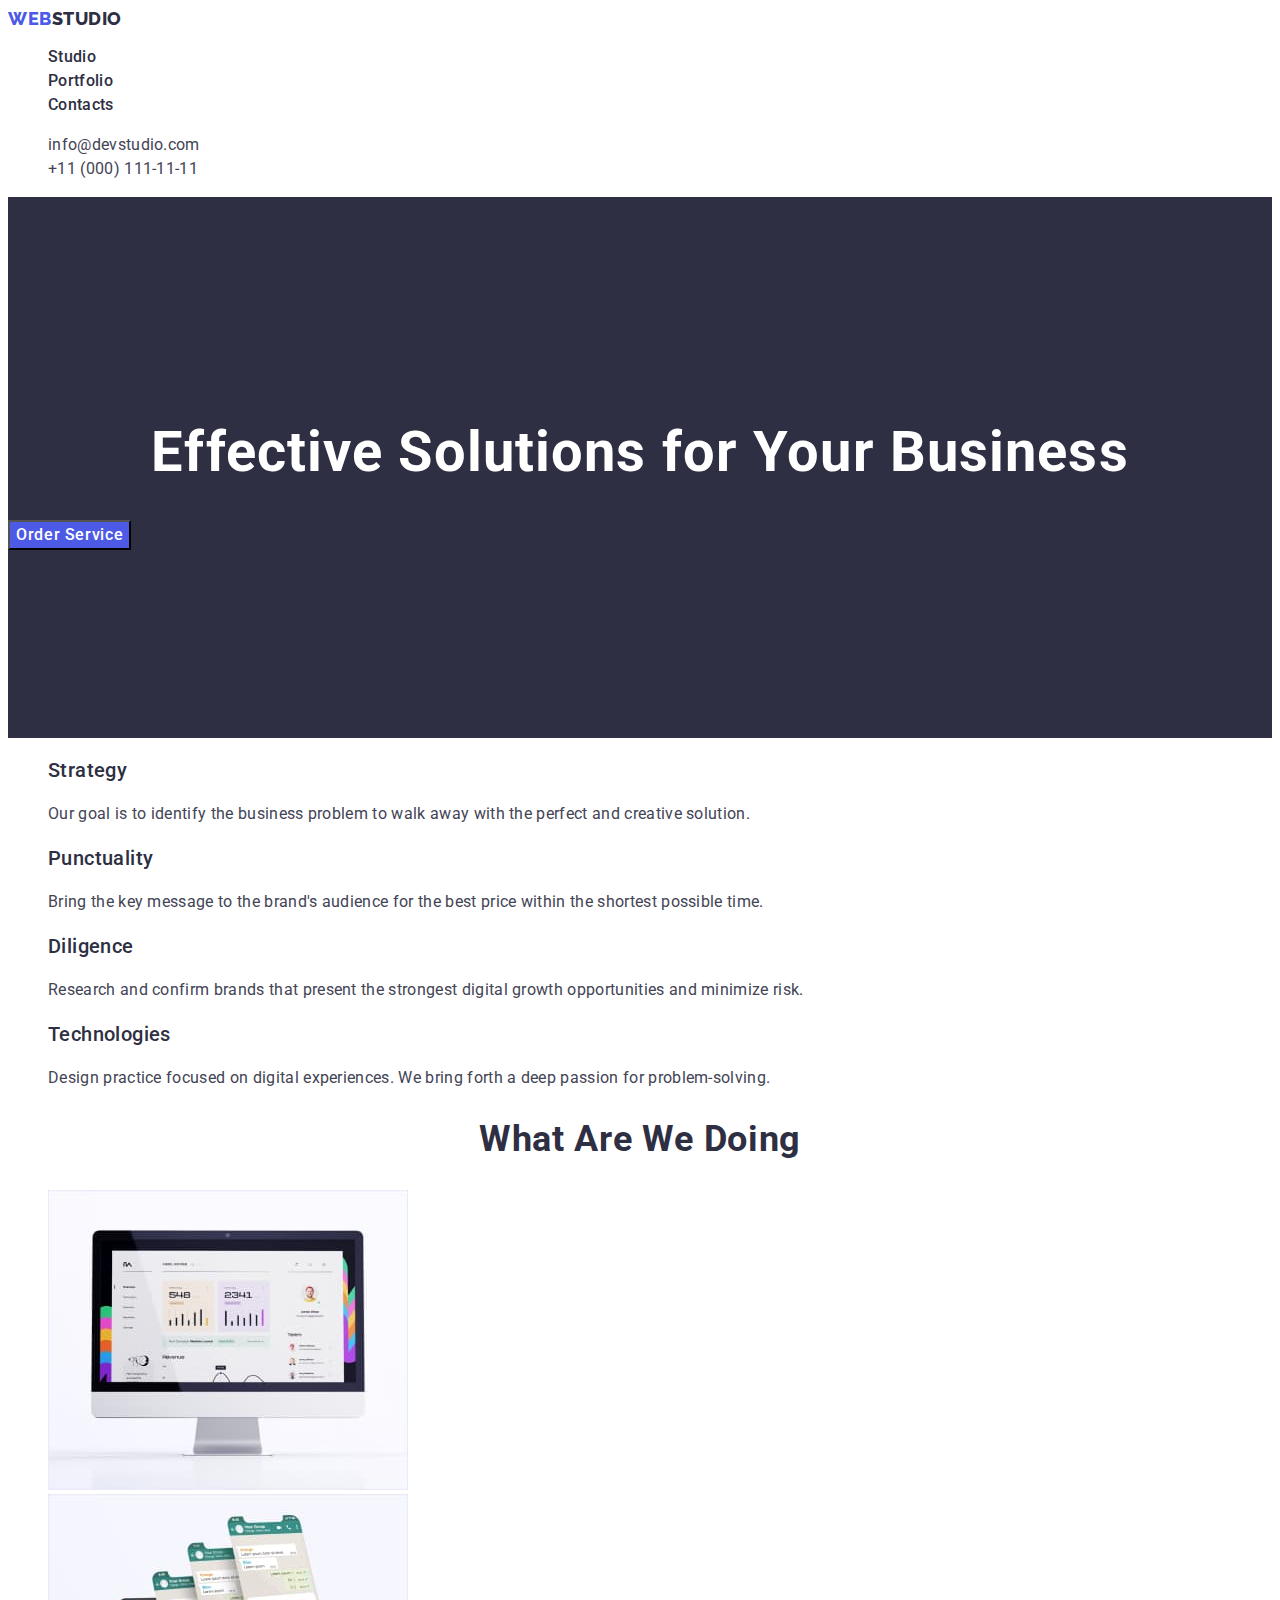
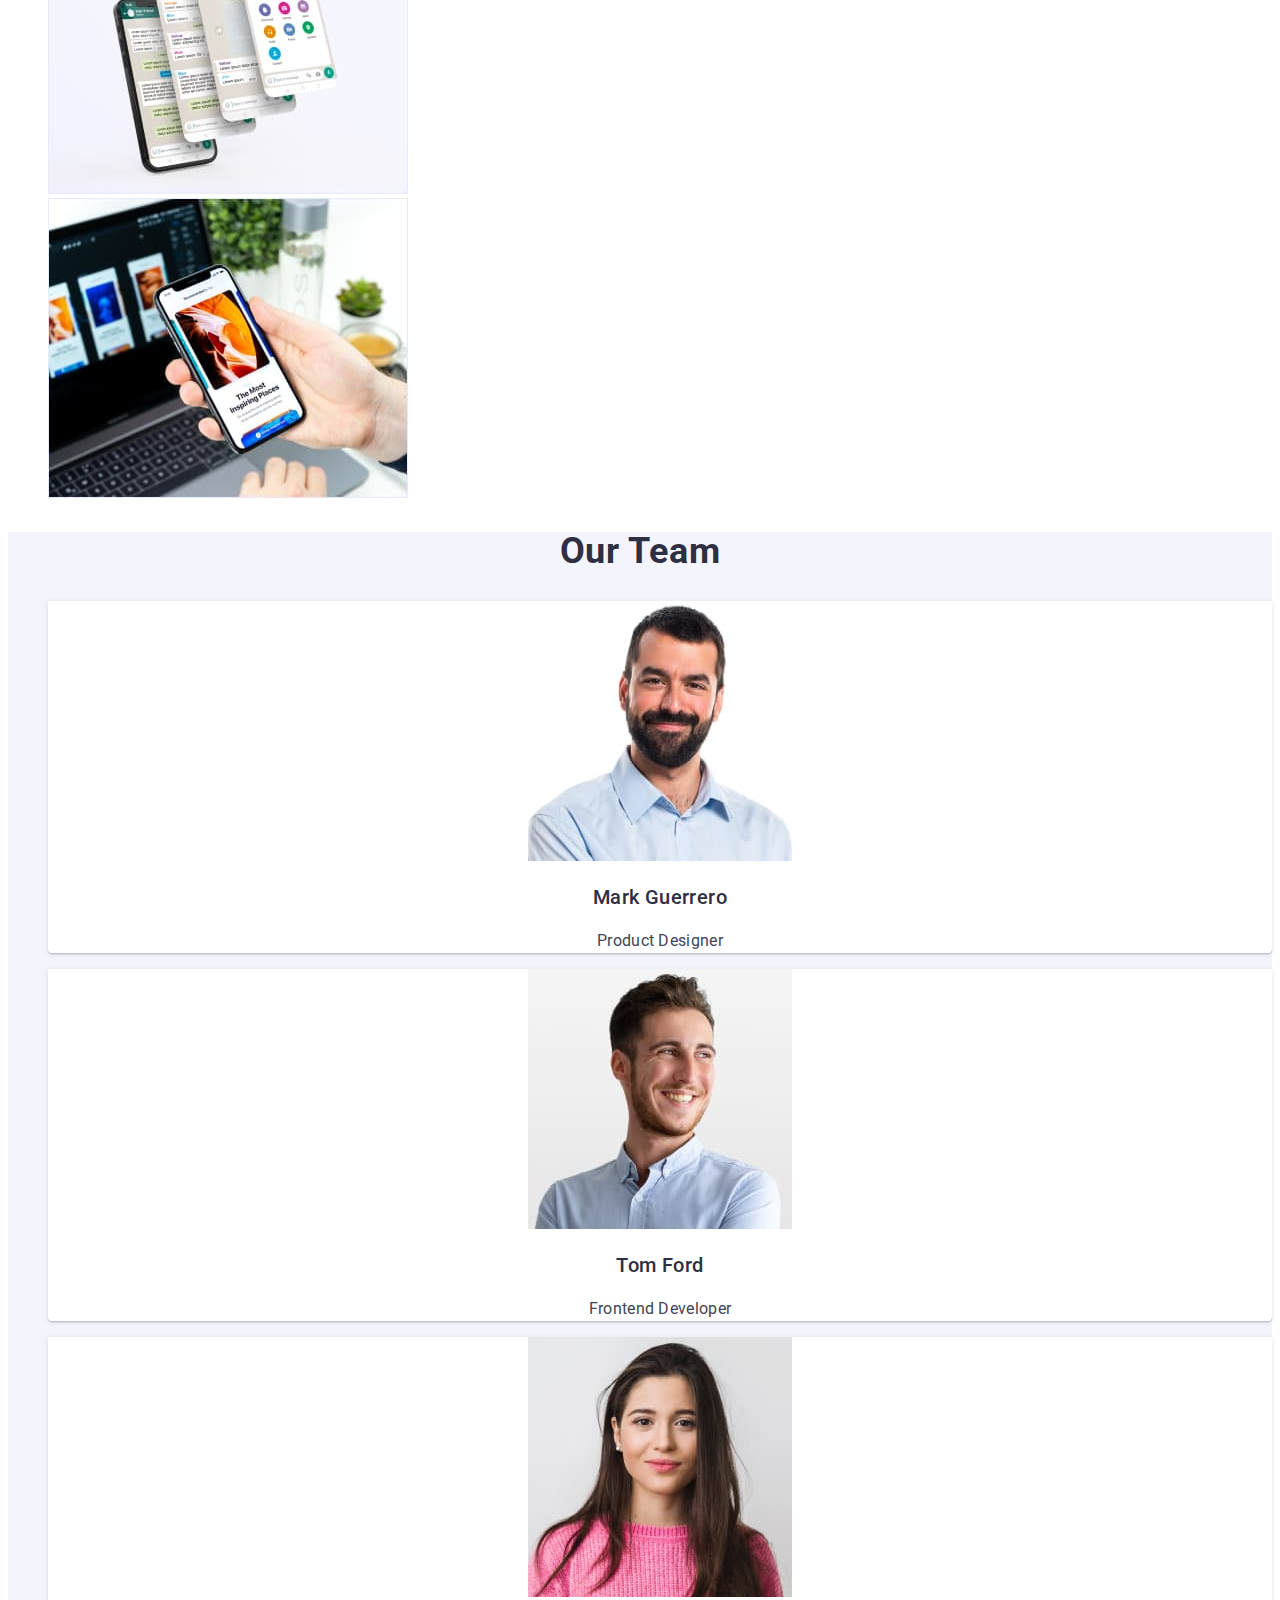
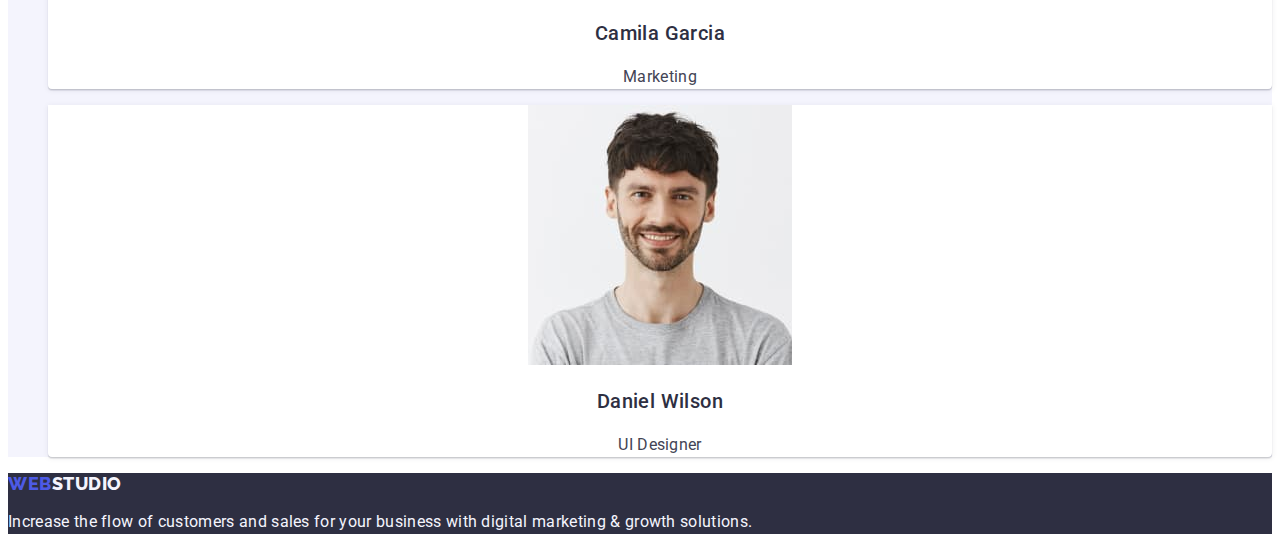
==== index.html @ bfcc50a0 "Initial commit" ====
<!DOCTYPE html>
<html lang="en">
  <head>
    <meta charset="UTF-8" />
    <meta http-equiv="X-UA-Compatible" content="IE=edge" />
    <meta name="viewport" content="width=device-width, initial-scale=1.0" />
    <link rel="stylesheet" href="./css/styles.css" />
    <link rel="preconnect" href="https://fonts.googleapis.com" />
    <link rel="preconnect" href="https://fonts.gstatic.com" crossorigin />
    <link
      href="https://fonts.googleapis.com/css2?family=Raleway:wght@800&family=Roboto:wght@400;500;700&display=swap"
      rel="stylesheet"
    />
    <title>Document</title>
  </head>

  <body>
    <!-- Header-section -->

    <header class="header">
      <nav>
        <a href="./index.html" class="logo link"
          >Web<span class="logo-studio">Studio</span>
        </a>
        <ul class="list">
          <li><a href="./index.html" class="link nav-link">Studio</a></li>
          <li><a href="./portfolio.html" class="link nav-link">Portfolio</a></li>
          <li><a href="" class="link nav-link">Contacts</a></li>
        </ul>
      </nav>
      <address class="header-address">
        <ul class="list">
          <li>
            <a href="mailto:info@devstudio.com" class="link address-link"
              >info@devstudio.com</a
            >
          </li>
          <li>
            <a href="tel:+110001111111" class="link address-link"
              >+11 (000) 111-11-11</a
            >
          </li>
        </ul>
      </address>
    </header>
    <main>
      <!-- Hero -->

      <section class="hero">
        <h1 class="hero-title">Effective Solutions for Your Business</h1>
        <button type="button" class="hero-button">Order Service</button>
      </section>

      <!-- About-section -->

      <section>
        <h2 class="visualy-hidden" hidden>About us</h2>
        <ul class="list">
          <li>
            <h3 class="about-item-title">Strategy</h3>
            <p class="text">
              Our goal is to identify the business problem to walk away with the
              perfect and creative solution.
            </p>
          </li>
          <li>
            <h3 class="about-item-title">Punctuality</h3>
            <p class="text">
              Bring the key message to the brand's audience for the best price
              within the shortest possible time.
            </p>
          </li>
          <li>
            <h3 class="about-item-title">Diligence</h3>
            <p class="text">
              Research and confirm brands that present the strongest digital
              growth opportunities and minimize risk.
            </p>
          </li>
          <li>
            <h3 class="about-item-title">Technologies</h3>
            <p class="text">
              Design practice focused on digital experiences. We bring forth a
              deep passion for problem-solving.
            </p>
          </li>
        </ul>
      </section>

      <!-- Portfolio -->

      <section>
        <h2 class="section-title">What are we doing</h2>
        <ul class="list">
          <li>
            <img
              src="./images/what-are-we-doing/img-1.jpg"
              alt="desktop"
              width="360"
              height="300"
            />
          </li>
          <li>
            <img
              src="./images/what-are-we-doing/img-2.jpg"
              alt="app-functions"
              width="360"
              height="300"
            />
          </li>
          <li>
            <img
              src="./images/what-are-we-doing/img-3.jpg"
              alt="optimization-of-the-web-version-for-the-phone-browser"
              width="360"
              height="300"
            />
          </li>
        </ul>
      </section>

      <!-- Team-section -->

      <section class="team-section">
        <h2 class="section-title">Our Team</h2>
        <ul class="list">
          <li class="team-item">
            <img
              src="./images/our-team/img-4.jpg"
              alt="product-designer"
              width="264"
              height="260"
            />
            <h3 class="team-card-title">Mark Guerrero</h3>
            <p class="text">Product Designer</p>
          </li>
          <li class="team-item">
            <img
              src="./images/our-team/img-5.jpg"
              alt="tom-ford"
              width="264"
              height="260"
            />
            <h3 class="team-card-title">Tom Ford</h3>
            <p class="text">Frontend Developer</p>
          </li>
          <li class="team-item">
            <img
              src="./images/our-team/img-6.jpg"
              alt="camila-garcia"
              width="264"
              height="260"
            />
            <h3 class="team-card-title">Camila Garcia</h3>
            <p class="text">Marketing</p>
          </li>
          <li class="team-item">
            <img
              src="./images/our-team/img-7.jpg"
              alt="daniel-wilson"
              width="264"
              height="260"
            />
            <h3 class="team-card-title">Daniel Wilson</h3>
            <p class="text">UI Designer</p>
          </li>
        </ul>
      </section>
    </main>

    <!-- Footer -->

    <footer class="footer">
      <a href="./index.html" class="logo link">Web<span class="footer-logo-studio">Studio</span></a>
      <p class="text">
        Increase the flow of customers and sales for your business with digital
        marketing & growth solutions.
      </p>
    </footer>
  </body>
</html>
---- css/styles.css ----
:root {
  --button-bgc: #4d5ae5;
  --accent-color: #404bbf;
  --dark-color: #2e2f42;
  --text-color: #434455;
  --white-color: #ffffff;
  --light-bgc: #f4f4fd;
  --hairlines: #e7e9fc;
}

body {
  font-family: "Roboto", sans-serif;
  background-color: var(--white-color);
  color: var(--text-color);
}

.link {
  text-decoration: none;
}

.list {
  list-style: none;
}

.text {
  font-size: 16px;
  line-height: 1.5;
  letter-spacing: 0.02em;
  color: var(--text-color);
}

.logo {
  font-family: "Raleway", sans-serif;
  font-weight: 800;
  font-size: 18px;
  line-height: 1.17;
  letter-spacing: 0.03em;
  text-transform: uppercase;
  color: var(--button-bgc);
}

.logo-studio {
  color: var(--dark-color);
}

.nav-link {
  font-weight: 500;
  font-size: 16px;
  line-height: 1.5;
  color: var(--dark-color);
  letter-spacing: 0.02em;
}

.address-link {
  font-size: 16px;
  line-height: 1.5;
  letter-spacing: 0.02em;
  color: var(--text-color);
}

.nav-link:hover,
.nav-link:focus,
.address-link:hover,
.address-link:focus {
  color: var(--accent-color);
}

.header-address {
  font-style: normal;
}

.hero {
  background-color: var(--dark-color);
  padding: 188px 0;
}

.hero-title {
  font-weight: 700;
  font-size: 56px;
  line-height: 1.07;
  text-align: center;
  letter-spacing: 0.02em;
  color: var(--white-color);
}

.hero-button {
  background-color: var(--button-bgc);
  font-family: inherit;
  font-weight: 500;
  font-size: 16px;
  line-height: 1.5;
  letter-spacing: 0.04em;
  color: var(--white-color);
  cursor: pointer;
}

.hero-button:hover,
.hero-button:focus {
  background-color: var(--accent-color);
}

.about-item-title {
  font-weight: 500;
  font-size: 20px;
  line-height: 1.2;
  letter-spacing: 0.02em;
  color: var(--dark-color);
}

.team-section {
  background-color: var(--light-bgc);
}

.section-title {
  font-weight: 700;
  font-size: 36px;
  line-height: 1.11;
  text-align: center;
  letter-spacing: 0.02em;
  text-transform: capitalize;
  color: var(--dark-color);
}

.team-card-title {
  font-weight: 500;
  font-size: 20px;
  line-height: 1.2;
  letter-spacing: 0.02em;
  color: var(--dark-color);
}

.team-item {
  text-align: center;
  background-color: var(--white-color);
  box-shadow: 0px 1px 6px rgba(46, 47, 66, 0.08),
    0px 1px 1px rgba(46, 47, 66, 0.16), 0px 2px 1px rgba(46, 47, 66, 0.08);
  border-radius: 0px 0px 4px 4px;
}

.footer {
  background-color: var(--dark-color);
}

.footer-logo-studio {
  color: var(--light-bgc);
}

.footer .text {
  color: var(--light-bgc);
}

.filter-btn {
  background-color: var(--light-bgc);
  border: 1px solid var(--hairlines);
  border-radius: 4px;
  font-family: inherit;
  font-weight: 500;
  font-size: 16px;
  line-height: 1.5;
  letter-spacing: 0.04em;
  color: var(--button-bgc);
  cursor: pointer;
}

.filter-btn:hover,
.filter-btn:focus {
  background-color: var(--accent-color);
  box-shadow: 0px 3px 1px rgba(0, 0, 0, 0.1), 0px 2px 1px rgba(0, 0, 0, 0.08),
    0px 2px 2px rgba(0, 0, 0, 0.12);
  border-color: transparent;
  color: var(--white-color);
}

.portfolio-item-title {
  font-weight: 500;
  font-size: 20px;
  line-height: 1.2;
  letter-spacing: 0.02em;
  color: var(--dark-color);
}
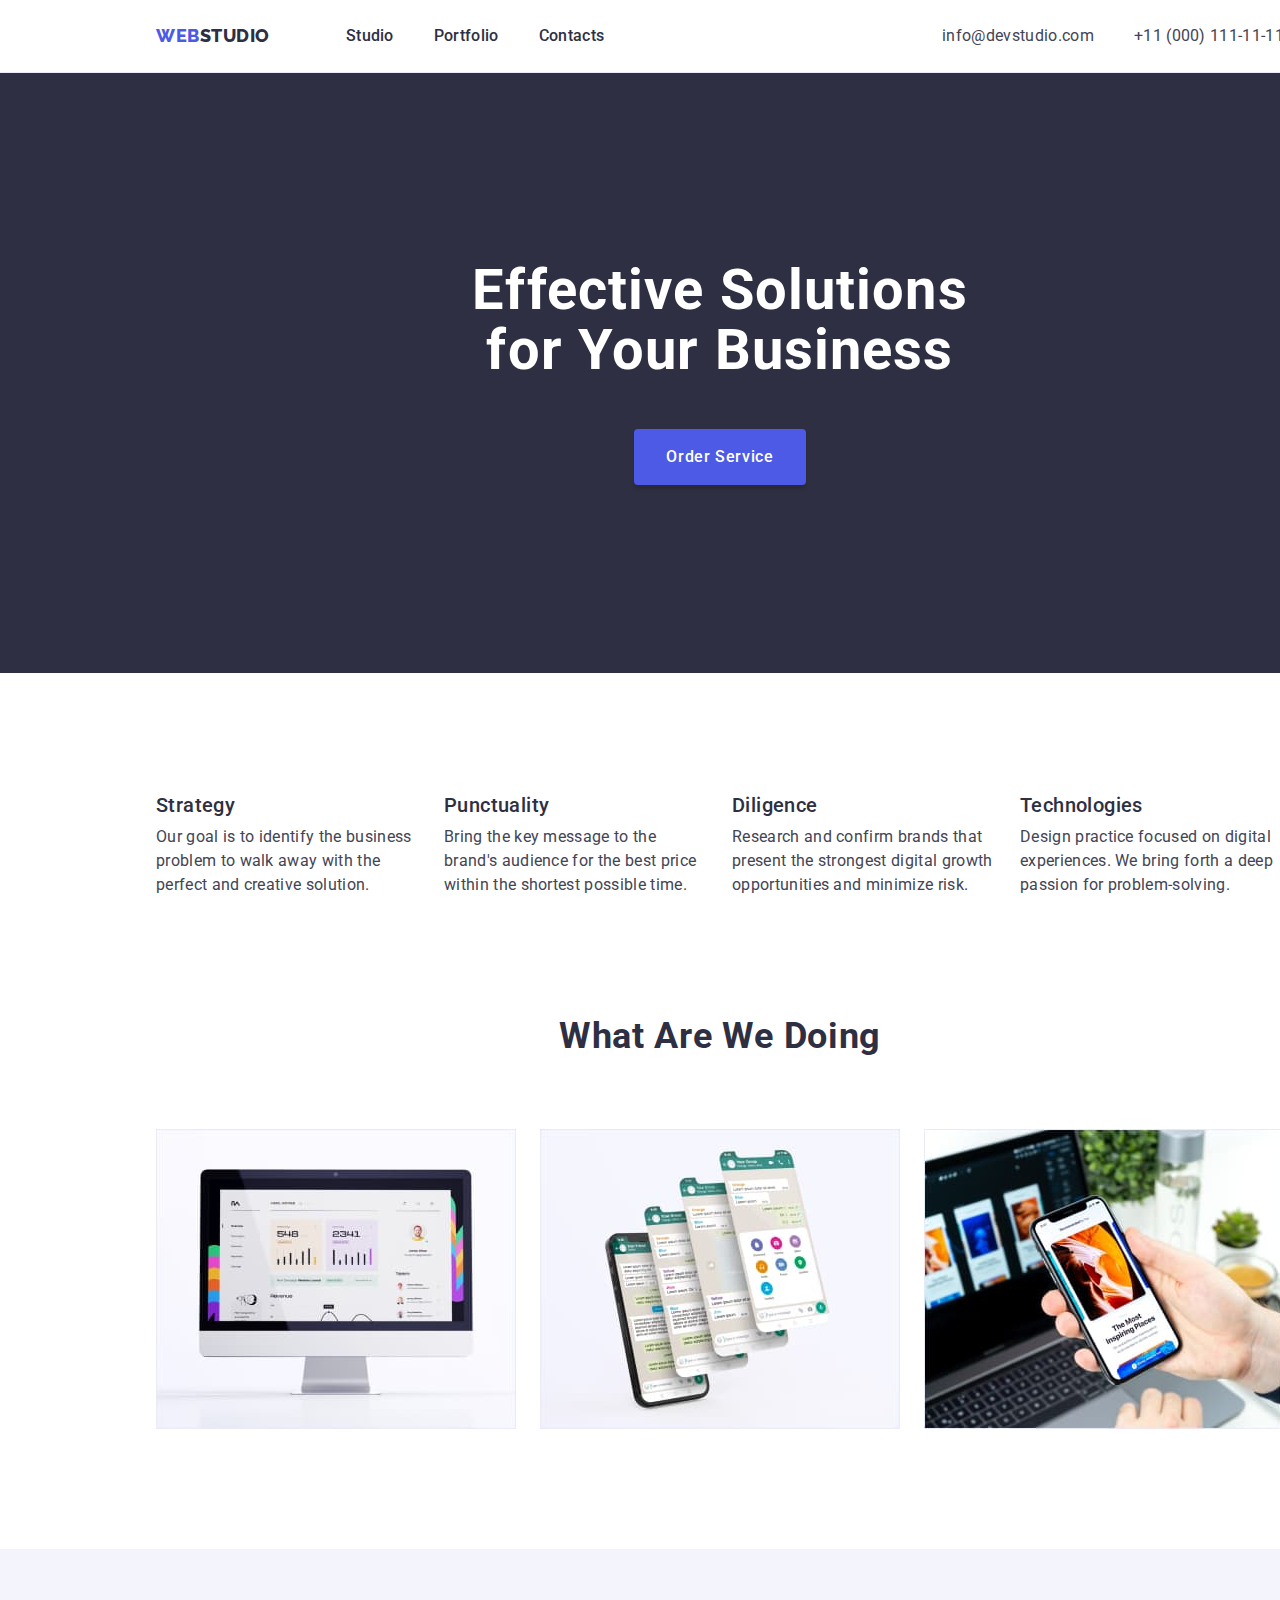
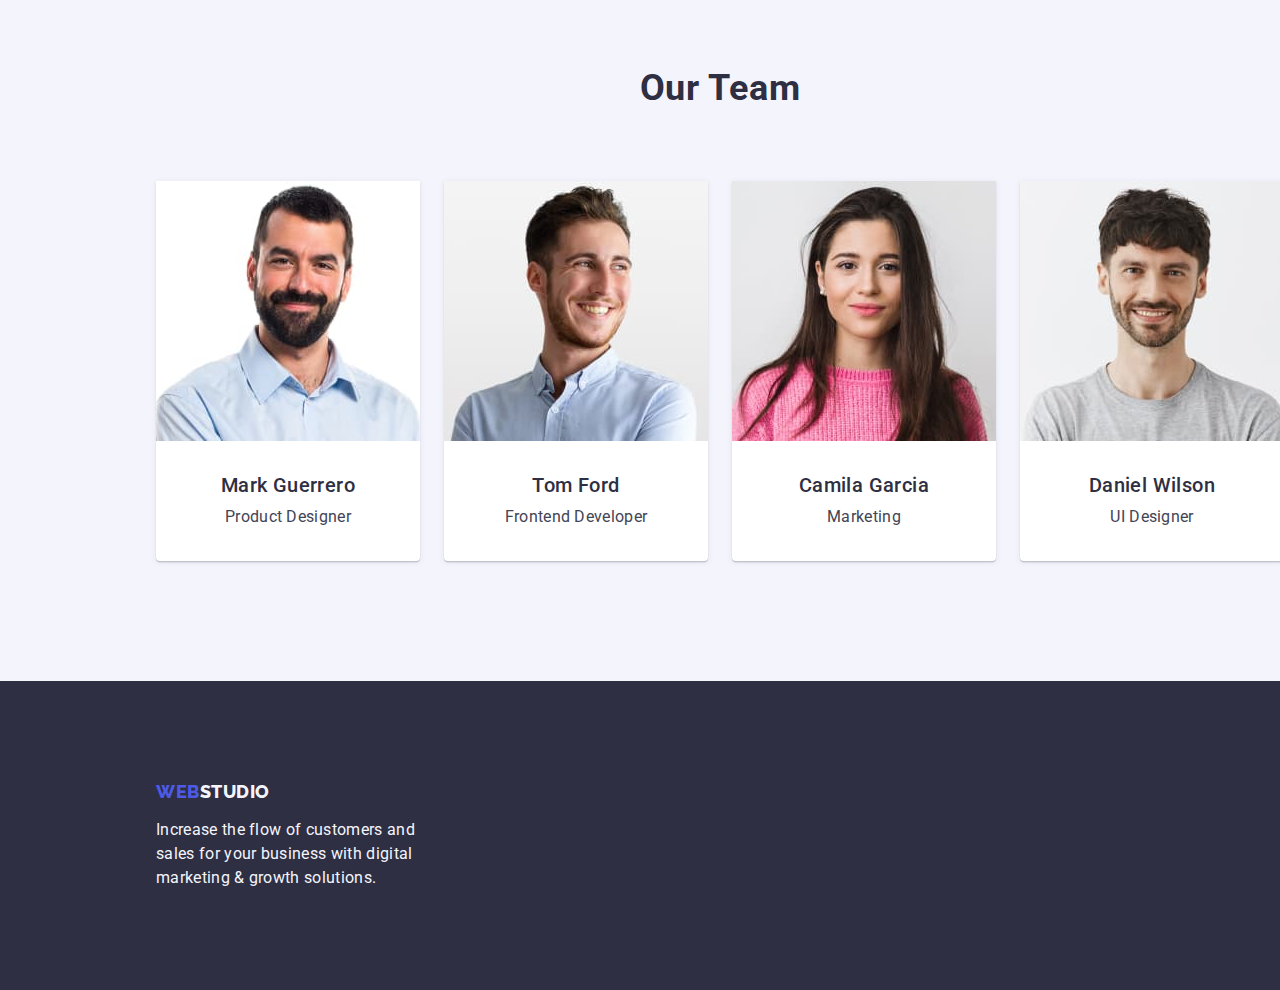
==== commit 2f4c191c: "Готовий Main Page | Portfolio (section filter btn)" ====
--- a/index.html
+++ b/index.html
@@ -4,6 +4,10 @@
     <meta charset="UTF-8" />
     <meta http-equiv="X-UA-Compatible" content="IE=edge" />
     <meta name="viewport" content="width=device-width, initial-scale=1.0" />
+    <link
+      rel="stylesheet"
+      href="https://cdnjs.cloudflare.com/ajax/libs/modern-normalize/1.0.0/modern-normalize.min.css"
+    />
     <link rel="stylesheet" href="./css/styles.css" />
     <link rel="preconnect" href="https://fonts.googleapis.com" />
     <link rel="preconnect" href="https://fonts.gstatic.com" crossorigin />
@@ -16,166 +20,175 @@
 
   <body>
     <!-- Header-section -->
+    <div class="container">
+      <header class="header">
+        <nav class="header-nav">
+          <a href="./index.html" class="logo link"
+            >Web<span class="logo-studio">Studio</span>
+          </a>
+          <ul class="nav-list list">
+            <li><a href="./index.html" class="link nav-link">Studio</a></li>
+            <li>
+              <a href="./portfolio.html" class="link nav-link">Portfolio</a>
+            </li>
+            <li><a href="" class="link nav-link">Contacts</a></li>
+          </ul>
+          <address class="header-address">
+            <ul class="address-list list">
+              <li>
+                <a href="mailto:info@devstudio.com" class="link address-link"
+                  >info@devstudio.com</a
+                >
+              </li>
+              <li>
+                <a href="tel:+110001111111" class="link address-link"
+                  >+11 (000) 111-11-11</a
+                >
+              </li>
+            </ul>
+          </address>
+        </nav>
+      </header>
+      <main>
+        <!-- Hero -->
 
-    <header class="header">
-      <nav>
-        <a href="./index.html" class="logo link"
-          >Web<span class="logo-studio">Studio</span>
-        </a>
-        <ul class="list">
-          <li><a href="./index.html" class="link nav-link">Studio</a></li>
-          <li><a href="./portfolio.html" class="link nav-link">Portfolio</a></li>
-          <li><a href="" class="link nav-link">Contacts</a></li>
-        </ul>
-      </nav>
-      <address class="header-address">
-        <ul class="list">
-          <li>
-            <a href="mailto:info@devstudio.com" class="link address-link"
-              >info@devstudio.com</a
-            >
-          </li>
-          <li>
-            <a href="tel:+110001111111" class="link address-link"
-              >+11 (000) 111-11-11</a
-            >
-          </li>
-        </ul>
-      </address>
-    </header>
-    <main>
-      <!-- Hero -->
+        <section class="hero">
+          <h1 class="hero-title">Effective Solutions for Your Business</h1>
+          <button type="button" class="hero-button">Order Service</button>
+        </section>
 
-      <section class="hero">
-        <h1 class="hero-title">Effective Solutions for Your Business</h1>
-        <button type="button" class="hero-button">Order Service</button>
-      </section>
+        <!-- About-section -->
 
-      <!-- About-section -->
+        <section class="about-section">
+          <h2 class="visualy-hidden" hidden>About us</h2>
+          <ul class="list about-section-list">
+            <li>
+              <h3 class="about-item-title">Strategy</h3>
+              <p class="text">
+                Our goal is to identify the business problem to walk away with
+                the perfect and creative solution.
+              </p>
+            </li>
+            <li>
+              <h3 class="about-item-title">Punctuality</h3>
+              <p class="text">
+                Bring the key message to the brand's audience for the best price
+                within the shortest possible time.
+              </p>
+            </li>
+            <li>
+              <h3 class="about-item-title">Diligence</h3>
+              <p class="text">
+                Research and confirm brands that present the strongest digital
+                growth opportunities and minimize risk.
+              </p>
+            </li>
+            <li>
+              <h3 class="about-item-title">Technologies</h3>
+              <p class="text">
+                Design practice focused on digital experiences. We bring forth a
+                deep passion for problem-solving.
+              </p>
+            </li>
+          </ul>
+        </section>
 
-      <section>
-        <h2 class="visualy-hidden" hidden>About us</h2>
-        <ul class="list">
-          <li>
-            <h3 class="about-item-title">Strategy</h3>
-            <p class="text">
-              Our goal is to identify the business problem to walk away with the
-              perfect and creative solution.
-            </p>
-          </li>
-          <li>
-            <h3 class="about-item-title">Punctuality</h3>
-            <p class="text">
-              Bring the key message to the brand's audience for the best price
-              within the shortest possible time.
-            </p>
-          </li>
-          <li>
-            <h3 class="about-item-title">Diligence</h3>
-            <p class="text">
-              Research and confirm brands that present the strongest digital
-              growth opportunities and minimize risk.
-            </p>
-          </li>
-          <li>
-            <h3 class="about-item-title">Technologies</h3>
-            <p class="text">
-              Design practice focused on digital experiences. We bring forth a
-              deep passion for problem-solving.
-            </p>
-          </li>
-        </ul>
-      </section>
+        <!-- Portfolio -->
 
-      <!-- Portfolio -->
+        <section class="portfolio-section">
+          <h2 class="section-title">What are we doing</h2>
+          <ul class="list portfolio-section-list">
+            <li>
+              <img
+                src="./images/what-are-we-doing/img-1.jpg"
+                alt="desktop"
+                width="360"
+                height="300"
+              />
+            </li>
+            <li>
+              <img
+                src="./images/what-are-we-doing/img-2.jpg"
+                alt="app-functions"
+                width="360"
+                height="300"
+              />
+            </li>
+            <li>
+              <img
+                src="./images/what-are-we-doing/img-3.jpg"
+                alt="optimization-of-the-web-version-for-the-phone-browser"
+                width="360"
+                height="300"
+              />
+            </li>
+          </ul>
+        </section>
 
-      <section>
-        <h2 class="section-title">What are we doing</h2>
-        <ul class="list">
-          <li>
-            <img
-              src="./images/what-are-we-doing/img-1.jpg"
-              alt="desktop"
-              width="360"
-              height="300"
-            />
-          </li>
-          <li>
-            <img
-              src="./images/what-are-we-doing/img-2.jpg"
-              alt="app-functions"
-              width="360"
-              height="300"
-            />
-          </li>
-          <li>
-            <img
-              src="./images/what-are-we-doing/img-3.jpg"
-              alt="optimization-of-the-web-version-for-the-phone-browser"
-              width="360"
-              height="300"
-            />
-          </li>
-        </ul>
-      </section>
+        <!-- Team-section -->
 
-      <!-- Team-section -->
+        <section class="team-section">
+          <h2 class="section-title">Our Team</h2>
+          <ul class="list">
+            <div class="team-section-container">
+              <li class="team-item">
+                <img
+                  src="./images/our-team/img-4.jpg"
+                  alt="product-designer"
+                  width="264"
+                  height="260"
+                />
+                <h3 class="team-card-title">Mark Guerrero</h3>
+                <p class="text">Product Designer</p>
+              </li>
+              <li class="team-item">
+                <img
+                  src="./images/our-team/img-5.jpg"
+                  alt="tom-ford"
+                  width="264"
+                  height="260"
+                />
+                <h3 class="team-card-title">Tom Ford</h3>
+                <p class="text">Frontend Developer</p>
+              </li>
+              <li class="team-item">
+                <img
+                  src="./images/our-team/img-6.jpg"
+                  alt="camila-garcia"
+                  width="264"
+                  height="260"
+                />
+                <h3 class="team-card-title">Camila Garcia</h3>
+                <p class="text">Marketing</p>
+              </li>
+              <li class="team-item">
+                <img
+                  src="./images/our-team/img-7.jpg"
+                  alt="daniel-wilson"
+                  width="264"
+                  height="260"
+                />
+                <h3 class="team-card-title">Daniel Wilson</h3>
+                <p class="text">UI Designer</p>
+              </li>
+            </div>
+          </ul>
+        </section>
+      </main>
 
-      <section class="team-section">
-        <h2 class="section-title">Our Team</h2>
-        <ul class="list">
-          <li class="team-item">
-            <img
-              src="./images/our-team/img-4.jpg"
-              alt="product-designer"
-              width="264"
-              height="260"
-            />
-            <h3 class="team-card-title">Mark Guerrero</h3>
-            <p class="text">Product Designer</p>
-          </li>
-          <li class="team-item">
-            <img
-              src="./images/our-team/img-5.jpg"
-              alt="tom-ford"
-              width="264"
-              height="260"
-            />
-            <h3 class="team-card-title">Tom Ford</h3>
-            <p class="text">Frontend Developer</p>
-          </li>
-          <li class="team-item">
-            <img
-              src="./images/our-team/img-6.jpg"
-              alt="camila-garcia"
-              width="264"
-              height="260"
-            />
-            <h3 class="team-card-title">Camila Garcia</h3>
-            <p class="text">Marketing</p>
-          </li>
-          <li class="team-item">
-            <img
-              src="./images/our-team/img-7.jpg"
-              alt="daniel-wilson"
-              width="264"
-              height="260"
-            />
-            <h3 class="team-card-title">Daniel Wilson</h3>
-            <p class="text">UI Designer</p>
-          </li>
-        </ul>
-      </section>
-    </main>
+      <!-- Footer -->
 
-    <!-- Footer -->
-
-    <footer class="footer">
-      <a href="./index.html" class="logo link">Web<span class="footer-logo-studio">Studio</span></a>
-      <p class="text">
-        Increase the flow of customers and sales for your business with digital
-        marketing & growth solutions.
-      </p>
-    </footer>
+      <footer class="footer">
+        <div class="footer-text">
+          <a href="./index.html" class="footer-logo link"
+            >Web<span class="footer-logo-studio">Studio</span></a
+          >
+          <p class="text">
+            Increase the flow of customers and sales for your business with
+            digital marketing & growth solutions.
+          </p>
+        </div>
+      </footer>
+    </div>
   </body>
 </html>
--- a/css/styles.css
+++ b/css/styles.css
@@ -1,3 +1,9 @@
+*,
+*::before,
+*::after {
+  box-sizing: border-box;
+}
+
 :root {
   --button-bgc: #4d5ae5;
   --accent-color: #404bbf;
@@ -14,12 +20,20 @@
   color: var(--text-color);
 }
 
+/* CONTAINER */
+
+.container {
+  width: 1440px;
+}
+
 .link {
   text-decoration: none;
 }
 
 .list {
   list-style: none;
+  padding: 0;
+  margin: 0;
 }
 
 .text {
@@ -27,9 +41,38 @@
   line-height: 1.5;
   letter-spacing: 0.02em;
   color: var(--text-color);
+  margin: 0;
+}
+
+.section-title {
+  font-weight: 700;
+  font-size: 36px;
+  line-height: 1.11;
+  text-align: center;
+  letter-spacing: 0.02em;
+  text-transform: capitalize;
+  color: var(--dark-color);
+  margin: 0;
+}
+
+img {
+  display: block;
+  max-width: 100%;
+}
+
+/* HEADER */
+
+.header {
+  border-bottom: 1px solid;
+  border-bottom-color: var(--hairlines);
+}
+
+.header-nav {
+  display: flex;
 }
 
 .logo {
+  display: flex;
   font-family: "Raleway", sans-serif;
   font-weight: 800;
   font-size: 18px;
@@ -37,18 +80,41 @@
   letter-spacing: 0.03em;
   text-transform: uppercase;
   color: var(--button-bgc);
+  align-items: center;
+  padding: 25px 76px 25px 156px;
 }
 
 .logo-studio {
   color: var(--dark-color);
 }
 
+.nav-list {
+  display: flex;
+  gap: 40px;
+  align-items: center;
+  padding: 0;
+  margin: 24px 0;
+}
+
 .nav-link {
   font-weight: 500;
   font-size: 16px;
   line-height: 1.5;
   color: var(--dark-color);
   letter-spacing: 0.02em;
+}
+
+.header-address {
+  font-style: normal;
+  margin-left: auto;
+}
+
+.address-list {
+  display: flex;
+  gap: 40px;
+  align-items: center;
+  padding: 0;
+  margin: 24px 156px 24px 0;
 }
 
 .address-link {
@@ -65,33 +131,40 @@
   color: var(--accent-color);
 }
 
-.header-address {
-  font-style: normal;
-}
+/* HERO SECTION */
 
 .hero {
   background-color: var(--dark-color);
   padding: 188px 0;
+  margin-bottom: 120px;
 }
 
 .hero-title {
   font-weight: 700;
   font-size: 56px;
   line-height: 1.07;
+  width: 496px;
   text-align: center;
   letter-spacing: 0.02em;
   color: var(--white-color);
+  margin: 0 auto;
 }
 
 .hero-button {
+  display: block;
   background-color: var(--button-bgc);
+  color: var(--white-color);
   font-family: inherit;
   font-weight: 500;
   font-size: 16px;
   line-height: 1.5;
   letter-spacing: 0.04em;
-  color: var(--white-color);
   cursor: pointer;
+  box-shadow: 0px 4px 4px rgba(0, 0, 0, 0.15);
+  border-radius: 4px;
+  border-style: none;
+  padding: 16px 32px;
+  margin: 48px auto 0;
 }
 
 .hero-button:hover,
@@ -99,46 +172,102 @@
   background-color: var(--accent-color);
 }
 
+/* ABOUT SECTION */
+
+.about-section {
+  padding: 0;
+  margin: 0 156px 120px;
+  min-width: 1128px;
+}
+
+.about-section-list {
+  display: flex;
+  gap: 24px;
+}
+
 .about-item-title {
+  display: block;
   font-weight: 500;
   font-size: 20px;
   line-height: 1.2;
-  letter-spacing: 0.02em;
-  color: var(--dark-color);
-}
+  width: 264px;
+  letter-spacing: 0.02em;
+  color: var(--dark-color);
+  margin: 0 0 8px 0;
+}
+
+/* PORTFOLIO SECTION */
+
+.portfolio-section-list {
+  display: flex;
+  gap: 24px;
+  padding: 72px 156px 120px;
+}
+
+/* TEAM SECTION */
 
 .team-section {
   background-color: var(--light-bgc);
-}
-
-.section-title {
-  font-weight: 700;
-  font-size: 36px;
-  line-height: 1.11;
+  padding-top: 120px;
+  padding-bottom: 120px;
+}
+
+.team-section-container {
+  margin-left: auto;
+  margin-right: auto;
+  display: flex;
+  padding: 72px 156px 0;
+}
+
+.team-section-container > .team-item {
   text-align: center;
-  letter-spacing: 0.02em;
-  text-transform: capitalize;
-  color: var(--dark-color);
-}
-
-.team-card-title {
-  font-weight: 500;
-  font-size: 20px;
-  line-height: 1.2;
-  letter-spacing: 0.02em;
-  color: var(--dark-color);
-}
-
-.team-item {
-  text-align: center;
+  margin-right: 24px;
   background-color: var(--white-color);
   box-shadow: 0px 1px 6px rgba(46, 47, 66, 0.08),
     0px 1px 1px rgba(46, 47, 66, 0.16), 0px 2px 1px rgba(46, 47, 66, 0.08);
   border-radius: 0px 0px 4px 4px;
-}
+  padding-bottom: 32px;
+}
+
+li.team-item:nth-child(4) {
+  margin-right: 0;
+}
+
+.team-card-title {
+  font-weight: 500;
+  font-size: 20px;
+  line-height: 1.2;
+  letter-spacing: 0.02em;
+  color: var(--dark-color);
+  margin: 0;
+  padding-top: 32px;
+  padding-bottom: 8px;
+}
+
+/* FOOTER */
 
 .footer {
   background-color: var(--dark-color);
+  padding-top: 100px;
+  padding-bottom: 100px;
+}
+
+.footer-text {
+  padding-left: 156px;
+  padding-right: 1020px;
+}
+
+.footer-logo {
+  display: flex;
+  font-family: "Raleway", sans-serif;
+  font-weight: 800;
+  font-size: 18px;
+  line-height: 1.17;
+  letter-spacing: 0.03em;
+  text-transform: uppercase;
+  color: var(--button-bgc);
+  align-items: center;
+  margin-bottom: 16px;
 }
 
 .footer-logo-studio {
@@ -147,6 +276,14 @@
 
 .footer .text {
   color: var(--light-bgc);
+}
+
+/* PORTFOLIO PAGE */
+
+.btn-list {
+  display: flex;
+  gap: 24px;
+  padding: 96px 427px 72px;
 }
 
 .filter-btn {
@@ -160,6 +297,10 @@
   letter-spacing: 0.04em;
   color: var(--button-bgc);
   cursor: pointer;
+  padding: 12px 24px;
+  justify-content: center;
+  display: block;
+  white-space: nowrap;
 }
 
 .filter-btn:hover,
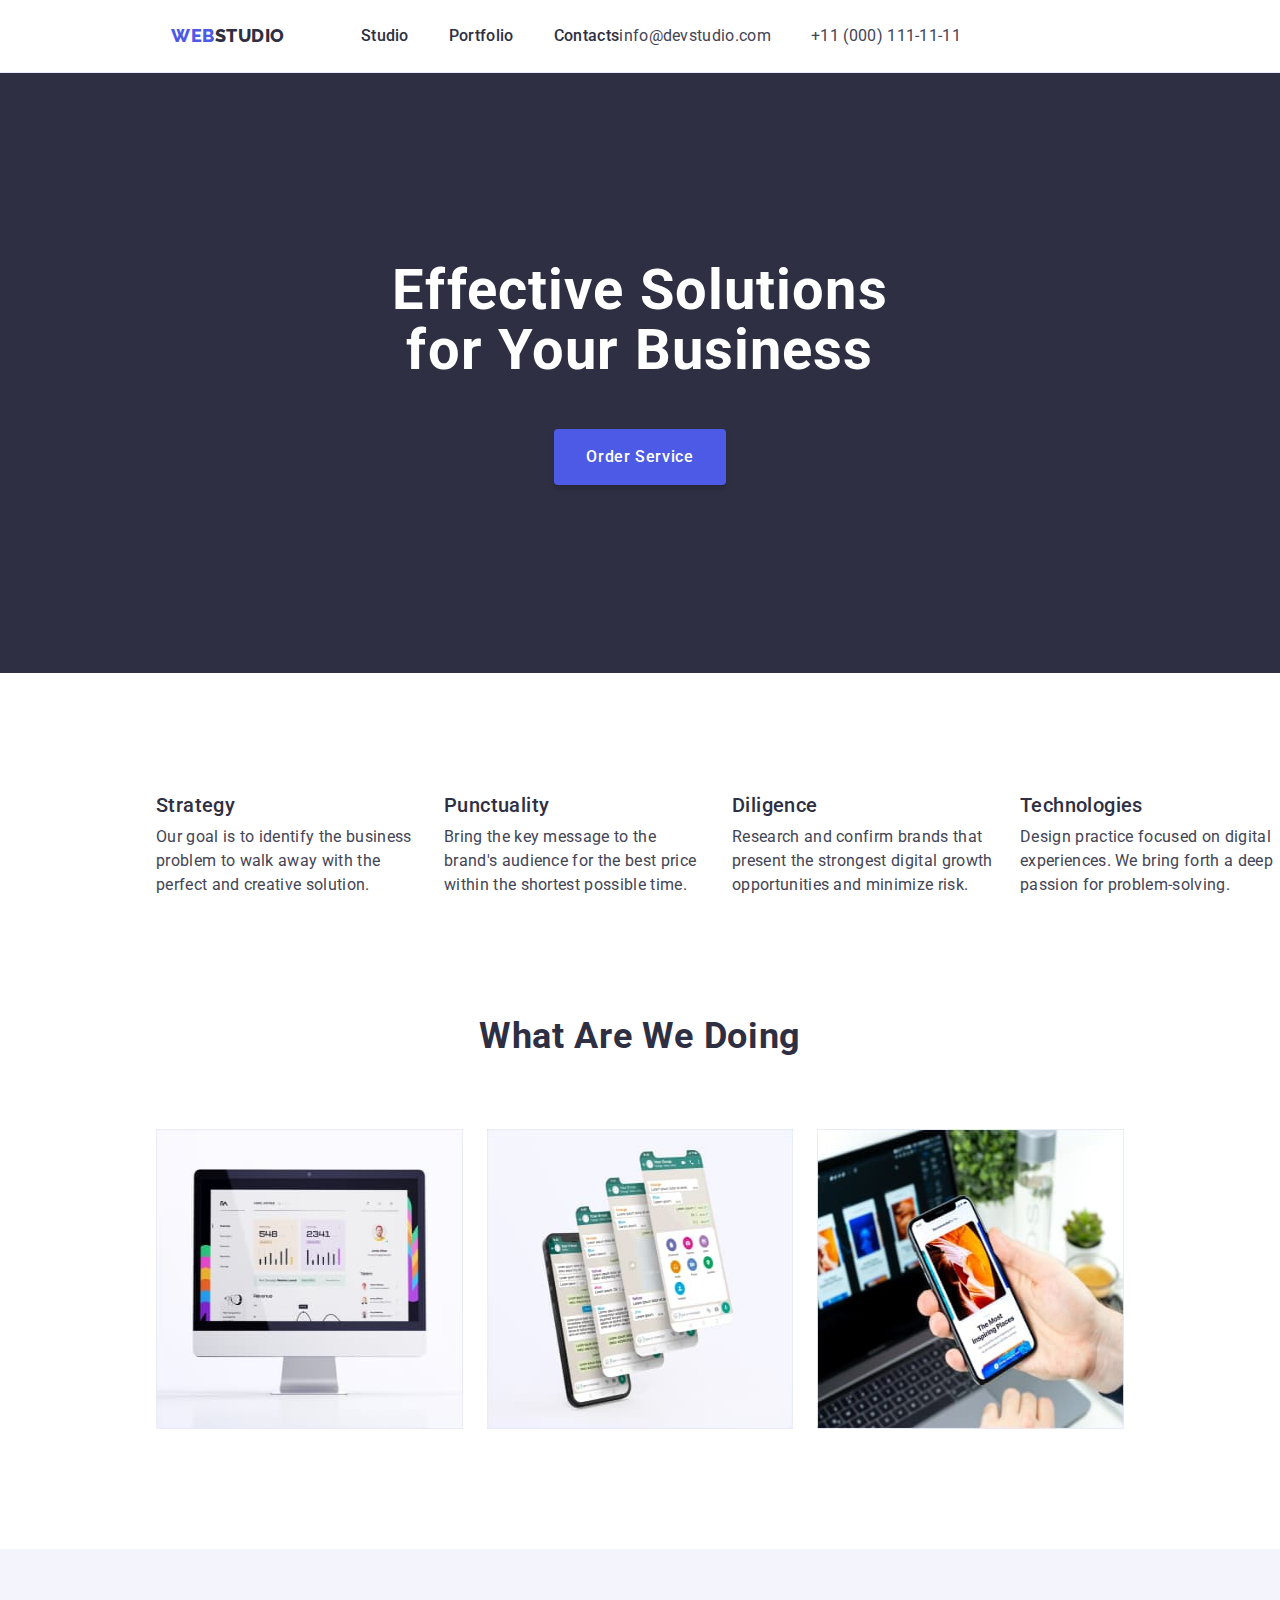
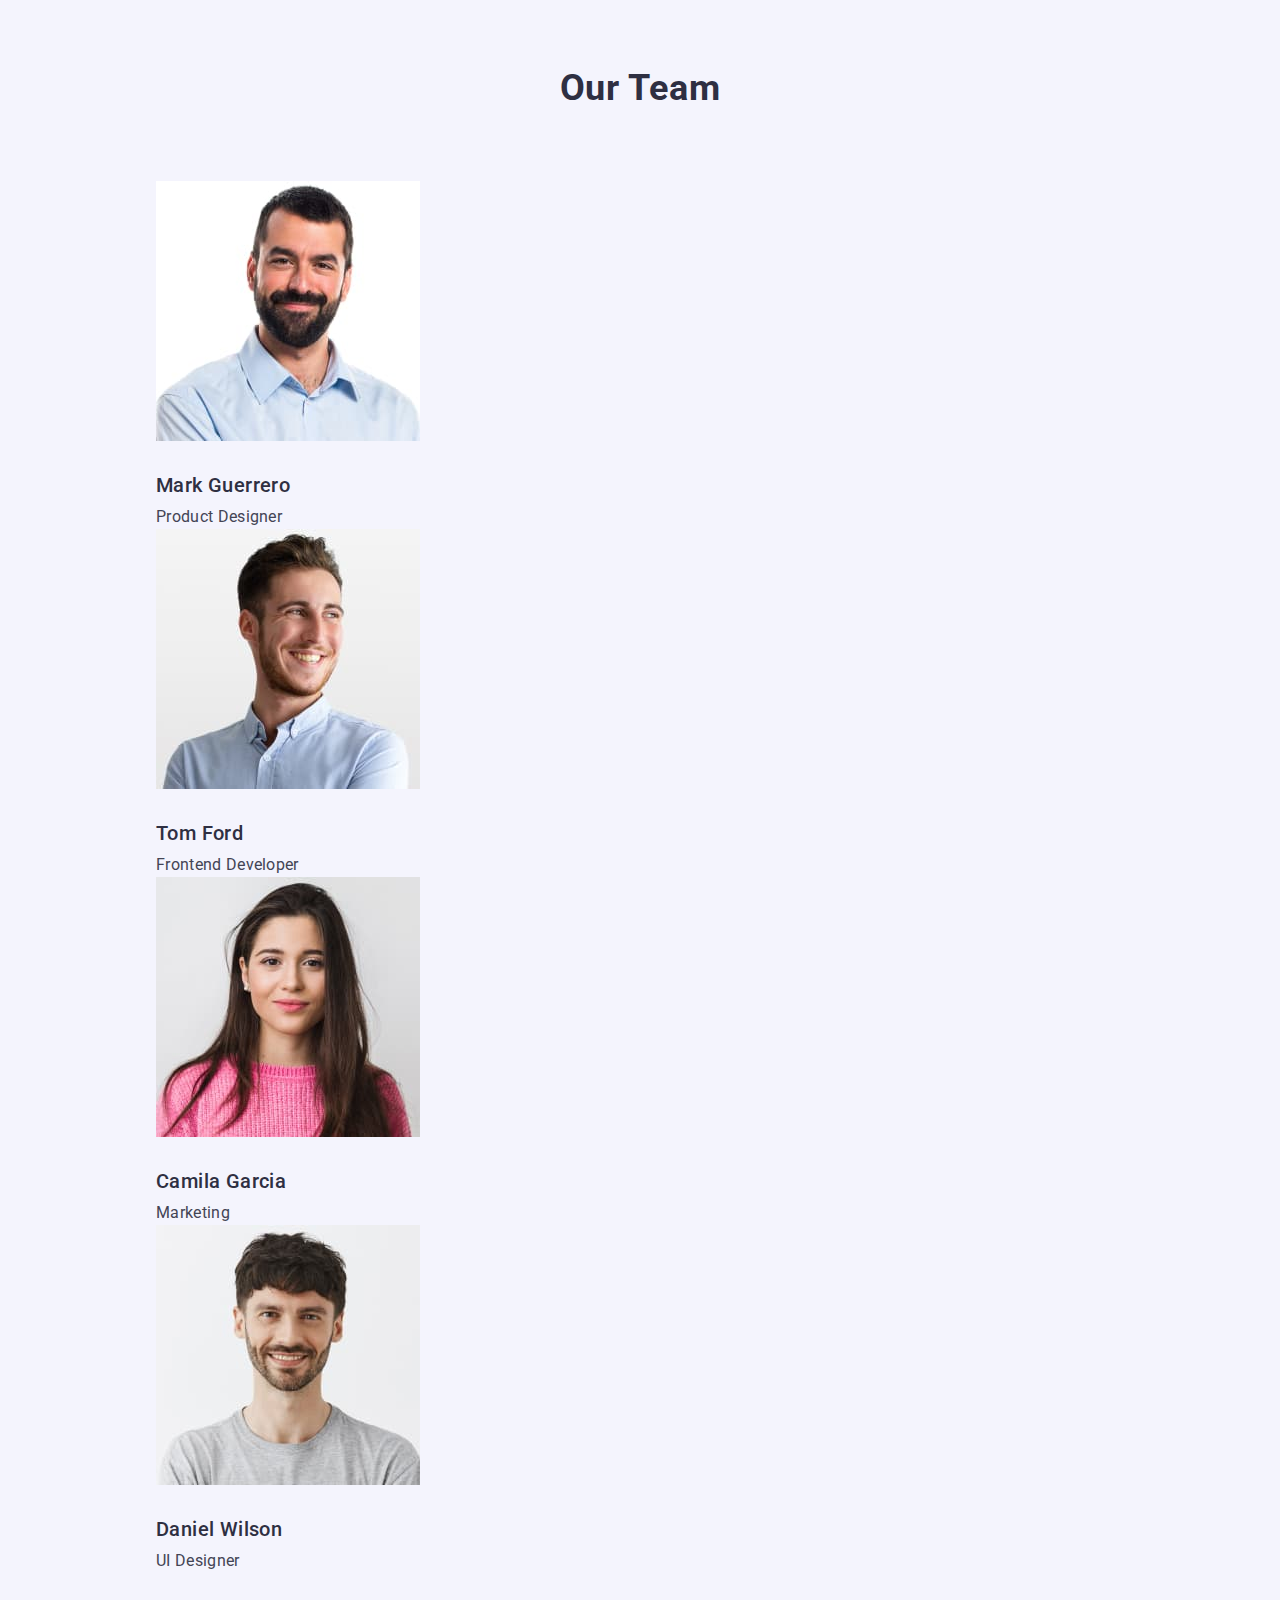
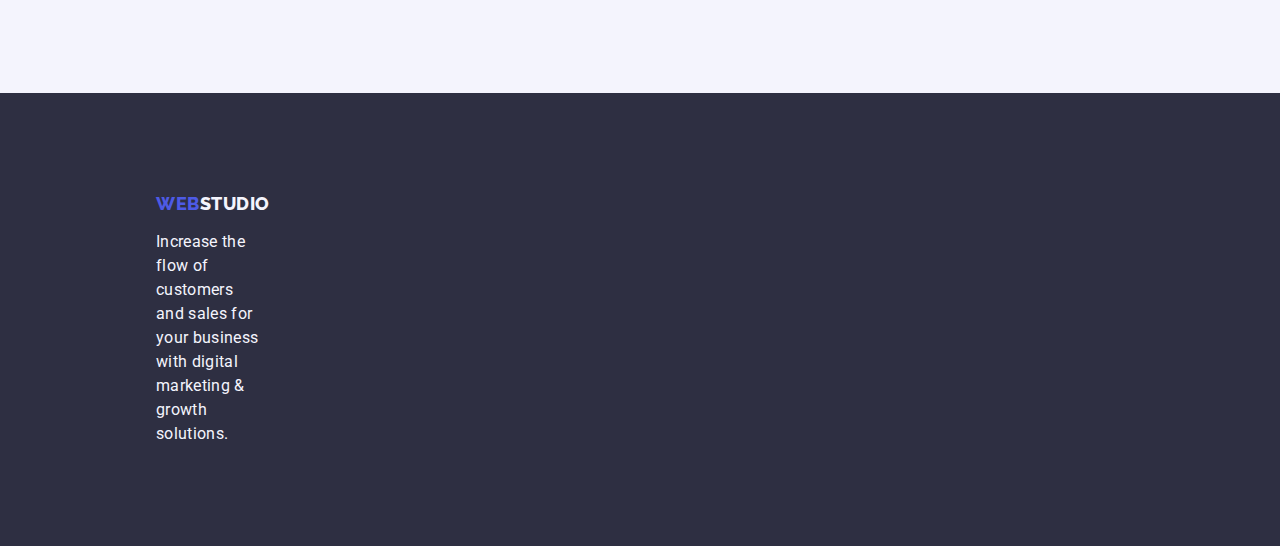
==== commit 34a61e76: "HW3 після першої автоперевірки" ====
--- a/index.html
+++ b/index.html
@@ -20,8 +20,9 @@
 
   <body>
     <!-- Header-section -->
-    <div class="container">
-      <header class="header">
+
+    <header class="header">
+      <div class="header-items container">
         <nav class="header-nav">
           <a href="./index.html" class="logo link"
             >Web<span class="logo-studio">Studio</span>
@@ -48,147 +49,147 @@
             </ul>
           </address>
         </nav>
-      </header>
-      <main>
-        <!-- Hero -->
+      </div>
+    </header>
+    <main>
+      <!-- Hero -->
 
-        <section class="hero">
-          <h1 class="hero-title">Effective Solutions for Your Business</h1>
-          <button type="button" class="hero-button">Order Service</button>
-        </section>
+      <section class="hero">
+        <h1 class="hero-title">Effective Solutions for Your Business</h1>
+        <button type="button" class="hero-button">Order Service</button>
+      </section>
 
-        <!-- About-section -->
+      <!-- About-section -->
 
-        <section class="about-section">
-          <h2 class="visualy-hidden" hidden>About us</h2>
-          <ul class="list about-section-list">
-            <li>
-              <h3 class="about-item-title">Strategy</h3>
-              <p class="text">
-                Our goal is to identify the business problem to walk away with
-                the perfect and creative solution.
-              </p>
+      <section class="about-section">
+        <h2 class="visualy-hidden" hidden>About us</h2>
+        <ul class="list about-section-list">
+          <li>
+            <h3 class="about-item-title">Strategy</h3>
+            <p class="text">
+              Our goal is to identify the business problem to walk away with the
+              perfect and creative solution.
+            </p>
+          </li>
+          <li>
+            <h3 class="about-item-title">Punctuality</h3>
+            <p class="text">
+              Bring the key message to the brand's audience for the best price
+              within the shortest possible time.
+            </p>
+          </li>
+          <li>
+            <h3 class="about-item-title">Diligence</h3>
+            <p class="text">
+              Research and confirm brands that present the strongest digital
+              growth opportunities and minimize risk.
+            </p>
+          </li>
+          <li>
+            <h3 class="about-item-title">Technologies</h3>
+            <p class="text">
+              Design practice focused on digital experiences. We bring forth a
+              deep passion for problem-solving.
+            </p>
+          </li>
+        </ul>
+      </section>
+
+      <!-- Portfolio -->
+
+      <section class="portfolio-section">
+        <h2 class="section-title">What are we doing</h2>
+        <ul class="list portfolio-section-list">
+          <li>
+            <img
+              src="./images/what-are-we-doing/img-1.jpg"
+              alt="desktop"
+              width="360"
+              height="300"
+            />
+          </li>
+          <li>
+            <img
+              src="./images/what-are-we-doing/img-2.jpg"
+              alt="app-functions"
+              width="360"
+              height="300"
+            />
+          </li>
+          <li>
+            <img
+              src="./images/what-are-we-doing/img-3.jpg"
+              alt="optimization-of-the-web-version-for-the-phone-browser"
+              width="360"
+              height="300"
+            />
+          </li>
+        </ul>
+      </section>
+
+      <!-- Team-section -->
+
+      <section class="team-section">
+        <h2 class="section-title">Our Team</h2>
+        <div class="team-section-container">
+          <ul class="list">
+            <li class="team-item">
+              <img
+                src="./images/our-team/img-4.jpg"
+                alt="product-designer"
+                width="264"
+                height="260"
+              />
+              <h3 class="team-card-title">Mark Guerrero</h3>
+              <p class="text">Product Designer</p>
             </li>
-            <li>
-              <h3 class="about-item-title">Punctuality</h3>
-              <p class="text">
-                Bring the key message to the brand's audience for the best price
-                within the shortest possible time.
-              </p>
+            <li class="team-item">
+              <img
+                src="./images/our-team/img-5.jpg"
+                alt="tom-ford"
+                width="264"
+                height="260"
+              />
+              <h3 class="team-card-title">Tom Ford</h3>
+              <p class="text">Frontend Developer</p>
             </li>
-            <li>
-              <h3 class="about-item-title">Diligence</h3>
-              <p class="text">
-                Research and confirm brands that present the strongest digital
-                growth opportunities and minimize risk.
-              </p>
+            <li class="team-item">
+              <img
+                src="./images/our-team/img-6.jpg"
+                alt="camila-garcia"
+                width="264"
+                height="260"
+              />
+              <h3 class="team-card-title">Camila Garcia</h3>
+              <p class="text">Marketing</p>
             </li>
-            <li>
-              <h3 class="about-item-title">Technologies</h3>
-              <p class="text">
-                Design practice focused on digital experiences. We bring forth a
-                deep passion for problem-solving.
-              </p>
+            <li class="team-item">
+              <img
+                src="./images/our-team/img-7.jpg"
+                alt="daniel-wilson"
+                width="264"
+                height="260"
+              />
+              <h3 class="team-card-title">Daniel Wilson</h3>
+              <p class="text">UI Designer</p>
             </li>
           </ul>
-        </section>
+        </div>
+      </section>
+    </main>
 
-        <!-- Portfolio -->
+    <!-- Footer -->
 
-        <section class="portfolio-section">
-          <h2 class="section-title">What are we doing</h2>
-          <ul class="list portfolio-section-list">
-            <li>
-              <img
-                src="./images/what-are-we-doing/img-1.jpg"
-                alt="desktop"
-                width="360"
-                height="300"
-              />
-            </li>
-            <li>
-              <img
-                src="./images/what-are-we-doing/img-2.jpg"
-                alt="app-functions"
-                width="360"
-                height="300"
-              />
-            </li>
-            <li>
-              <img
-                src="./images/what-are-we-doing/img-3.jpg"
-                alt="optimization-of-the-web-version-for-the-phone-browser"
-                width="360"
-                height="300"
-              />
-            </li>
-          </ul>
-        </section>
-
-        <!-- Team-section -->
-
-        <section class="team-section">
-          <h2 class="section-title">Our Team</h2>
-          <ul class="list">
-            <div class="team-section-container">
-              <li class="team-item">
-                <img
-                  src="./images/our-team/img-4.jpg"
-                  alt="product-designer"
-                  width="264"
-                  height="260"
-                />
-                <h3 class="team-card-title">Mark Guerrero</h3>
-                <p class="text">Product Designer</p>
-              </li>
-              <li class="team-item">
-                <img
-                  src="./images/our-team/img-5.jpg"
-                  alt="tom-ford"
-                  width="264"
-                  height="260"
-                />
-                <h3 class="team-card-title">Tom Ford</h3>
-                <p class="text">Frontend Developer</p>
-              </li>
-              <li class="team-item">
-                <img
-                  src="./images/our-team/img-6.jpg"
-                  alt="camila-garcia"
-                  width="264"
-                  height="260"
-                />
-                <h3 class="team-card-title">Camila Garcia</h3>
-                <p class="text">Marketing</p>
-              </li>
-              <li class="team-item">
-                <img
-                  src="./images/our-team/img-7.jpg"
-                  alt="daniel-wilson"
-                  width="264"
-                  height="260"
-                />
-                <h3 class="team-card-title">Daniel Wilson</h3>
-                <p class="text">UI Designer</p>
-              </li>
-            </div>
-          </ul>
-        </section>
-      </main>
-
-      <!-- Footer -->
-
-      <footer class="footer">
-        <div class="footer-text">
-          <a href="./index.html" class="footer-logo link"
-            >Web<span class="footer-logo-studio">Studio</span></a
-          >
-          <p class="text">
-            Increase the flow of customers and sales for your business with
-            digital marketing & growth solutions.
-          </p>
-        </div>
-      </footer>
-    </div>
+    <footer class="footer">
+      <div class="footer-text">
+        <a href="./index.html" class="footer-logo link"
+          >Web<span class="footer-logo-studio">Studio</span></a
+        >
+        <p class="text">
+          Increase the flow of customers and sales for your business with
+          digital marketing & growth solutions.
+        </p>
+      </div>
+    </footer>
   </body>
 </html>
--- a/css/styles.css
+++ b/css/styles.css
@@ -20,12 +20,6 @@
   color: var(--text-color);
 }
 
-/* CONTAINER */
-
-.container {
-  width: 1440px;
-}
-
 .link {
   text-decoration: none;
 }
@@ -65,6 +59,16 @@
 .header {
   border-bottom: 1px solid;
   border-bottom-color: var(--hairlines);
+}
+
+.header-items {
+  display: flex;
+}
+
+.container {
+  width: 1158px;
+  margin: 0;
+  padding: 0 15px;
 }
 
 .header-nav {
@@ -81,7 +85,7 @@
   text-transform: uppercase;
   color: var(--button-bgc);
   align-items: center;
-  padding: 25px 76px 25px 156px;
+  margin: 25px 76px 25px 156px;
 }
 
 .logo-studio {
@@ -283,7 +287,10 @@
 .btn-list {
   display: flex;
   gap: 24px;
-  padding: 96px 427px 72px;
+  margin: 96px 427px 0;
+  flex-direction: row;
+  margin-bottom: 72px;
+  justify-content: center;
 }
 
 .filter-btn {
@@ -301,6 +308,7 @@
   justify-content: center;
   display: block;
   white-space: nowrap;
+  flex-wrap: wrap;
 }
 
 .filter-btn:hover,
@@ -312,10 +320,44 @@
   color: var(--white-color);
 }
 
+.portfolio-card-list {
+  display: flex;
+  flex-wrap: wrap;
+  /* flex-basis: calc(100% / 3 - 48px); */
+  margin-bottom: 120px;
+  margin-right: 156px;
+  margin-left: 150px;
+}
+
+.portfolio-card-list > .portfolio-card-item {
+  display: flex;
+  margin-bottom: 48px;
+  margin-right: 24px;
+  background: #ffffff;
+  border: 1px solid #e7e9fc;
+}
+
+li.portfolio-card-item:nth-child(3n) {
+  margin-right: 0;
+}
+
+li.portfolio-card-item:nth-child(n + 7) {
+  margin-bottom: 0;
+}
+
 .portfolio-item-title {
   font-weight: 500;
   font-size: 20px;
   line-height: 1.2;
   letter-spacing: 0.02em;
   color: var(--dark-color);
-}
+  padding-top: 32px;
+  padding-left: 16px;
+  padding-bottom: 8px;
+  margin: 0;
+}
+
+.card-text {
+  padding-left: 16px;
+  padding-bottom: 32px;
+}
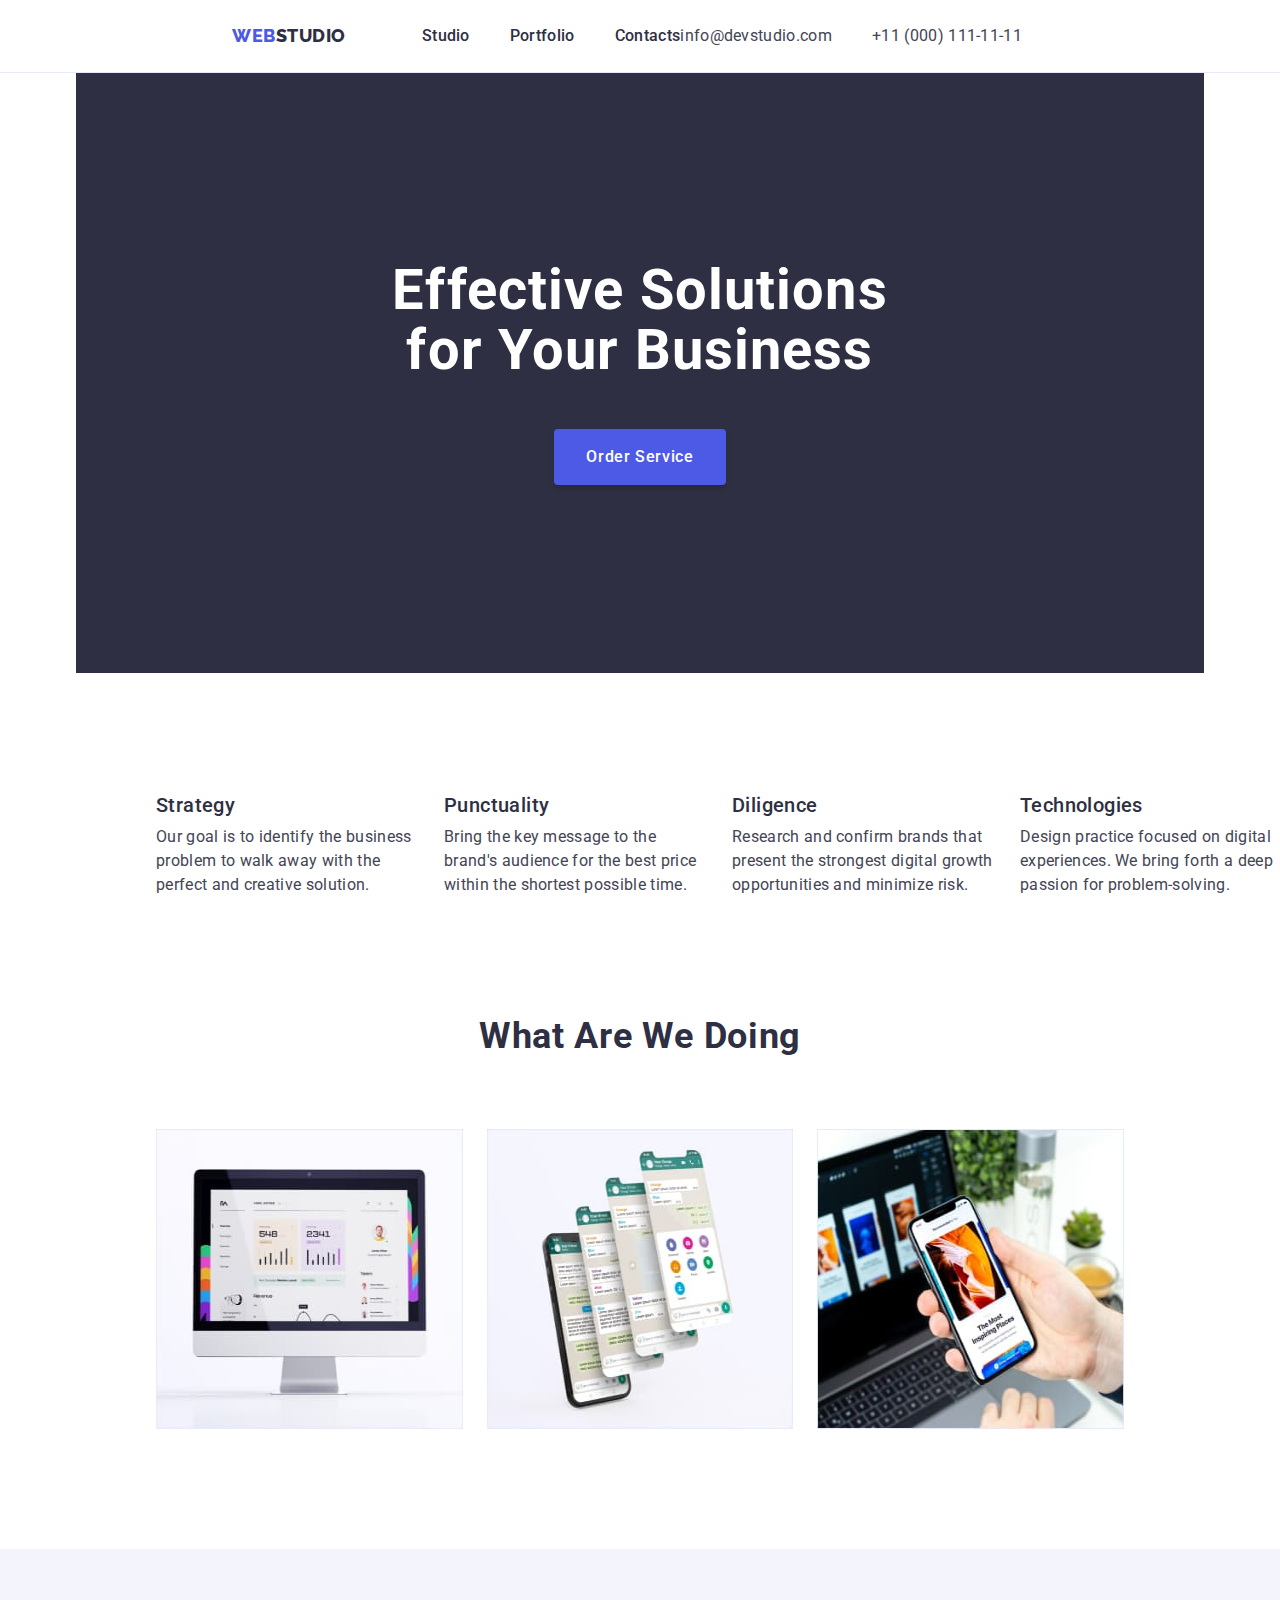
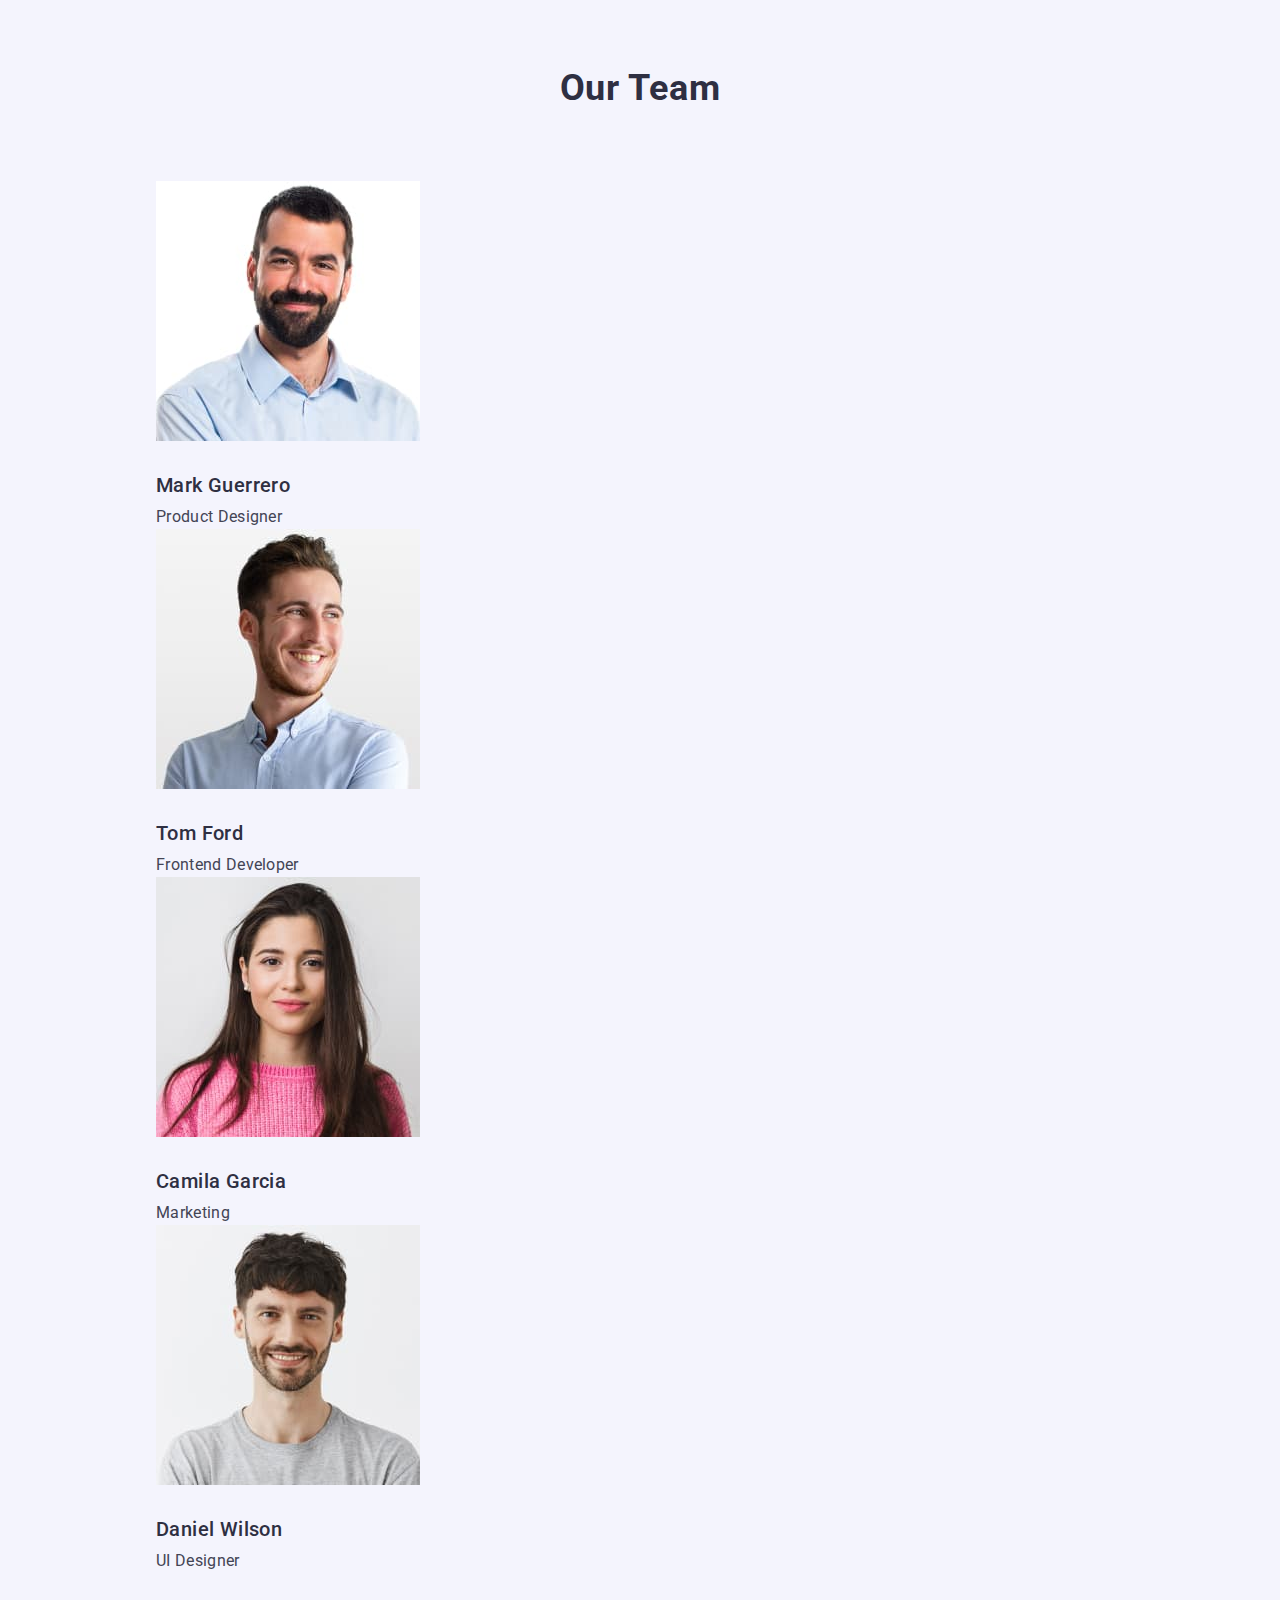
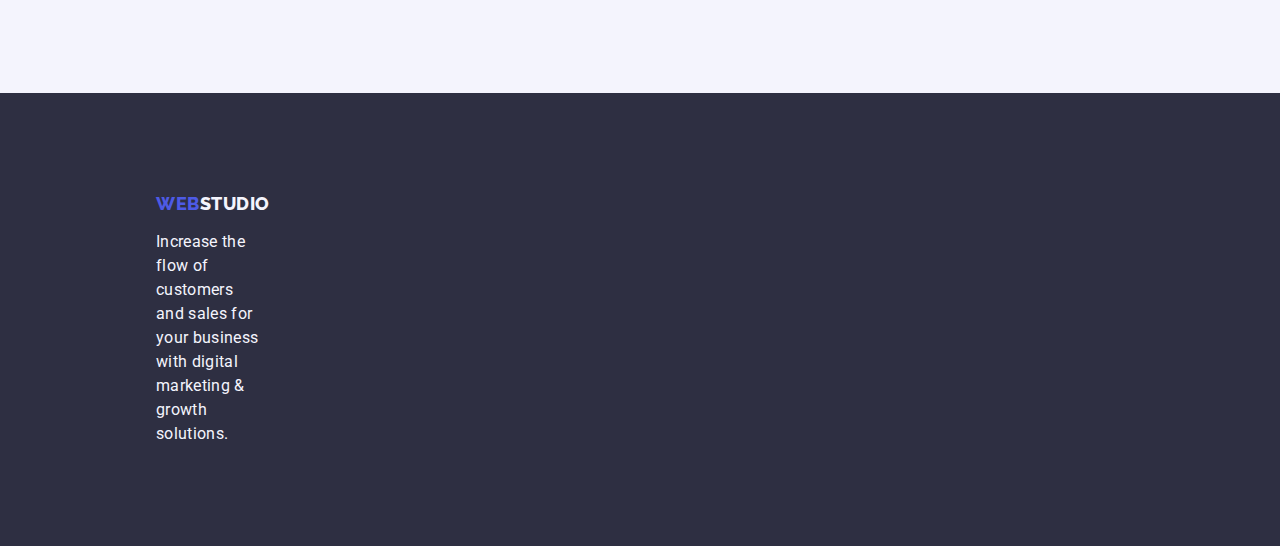
==== commit b90e4df0: "1st section main page" ====
--- a/index.html
+++ b/index.html
@@ -54,10 +54,12 @@
     <main>
       <!-- Hero -->
 
-      <section class="hero">
-        <h1 class="hero-title">Effective Solutions for Your Business</h1>
-        <button type="button" class="hero-button">Order Service</button>
-      </section>
+      <div class="container">
+        <section class="hero">
+          <h1 class="hero-title">Effective Solutions for Your Business</h1>
+          <button type="button" class="hero-button">Order Service</button>
+        </section>
+      </div>
 
       <!-- About-section -->
 
--- a/css/styles.css
+++ b/css/styles.css
@@ -67,12 +67,13 @@
 
 .container {
   width: 1158px;
-  margin: 0;
+  margin: 0 auto;
   padding: 0 15px;
 }
 
 .header-nav {
   display: flex;
+  align-items: center;
 }
 
 .logo {
@@ -96,8 +97,7 @@
   display: flex;
   gap: 40px;
   align-items: center;
-  padding: 0;
-  margin: 24px 0;
+  padding: 24px 0;
 }
 
 .nav-link {
@@ -106,19 +106,17 @@
   line-height: 1.5;
   color: var(--dark-color);
   letter-spacing: 0.02em;
+  padding: 24px 0;
 }
 
 .header-address {
+  display: flex;
   font-style: normal;
-  margin-left: auto;
 }
 
 .address-list {
   display: flex;
   gap: 40px;
-  align-items: center;
-  padding: 0;
-  margin: 24px 156px 24px 0;
 }
 
 .address-link {
@@ -147,7 +145,7 @@
   font-weight: 700;
   font-size: 56px;
   line-height: 1.07;
-  width: 496px;
+  max-width: 496px;
   text-align: center;
   letter-spacing: 0.02em;
   color: var(--white-color);
@@ -156,6 +154,8 @@
 
 .hero-button {
   display: block;
+  min-width: 169px;
+  height: 56px;
   background-color: var(--button-bgc);
   color: var(--white-color);
   font-family: inherit;
@@ -166,7 +166,7 @@
   cursor: pointer;
   box-shadow: 0px 4px 4px rgba(0, 0, 0, 0.15);
   border-radius: 4px;
-  border-style: none;
+  border: none;
   padding: 16px 32px;
   margin: 48px auto 0;
 }
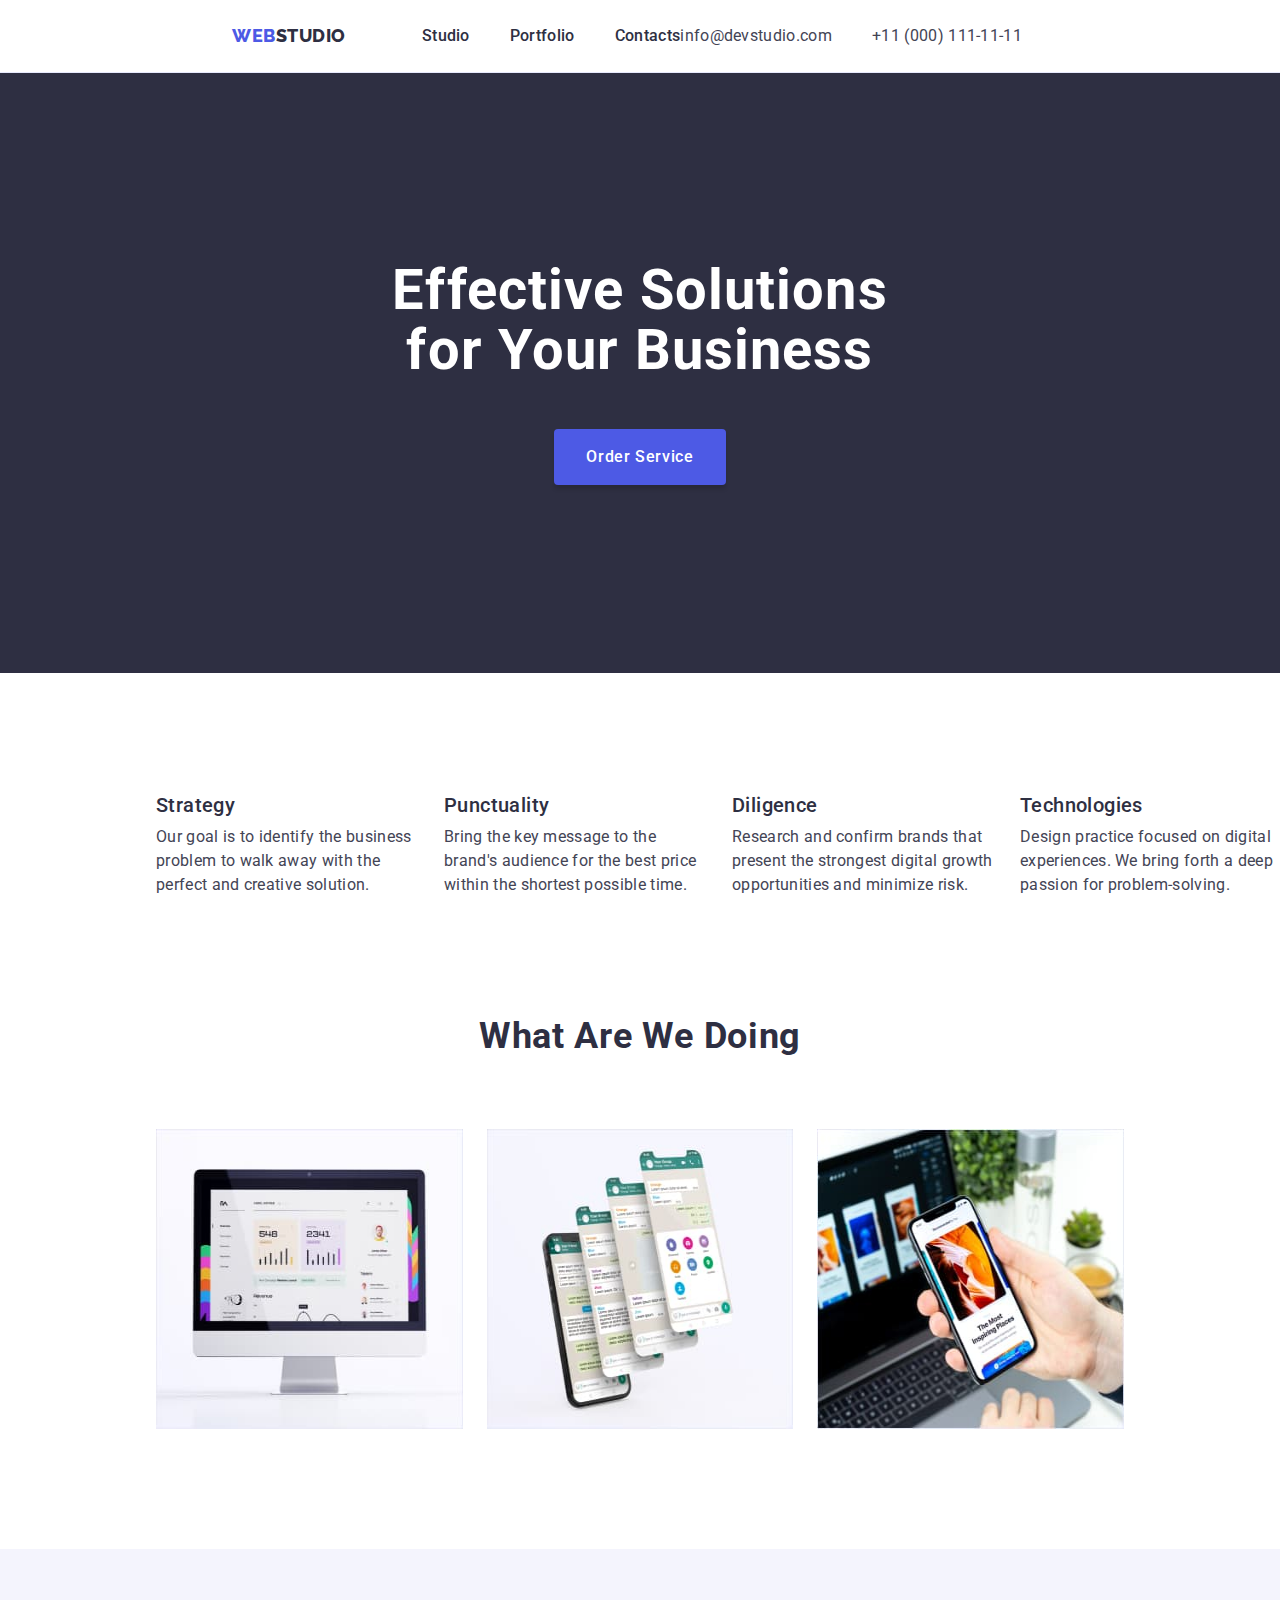
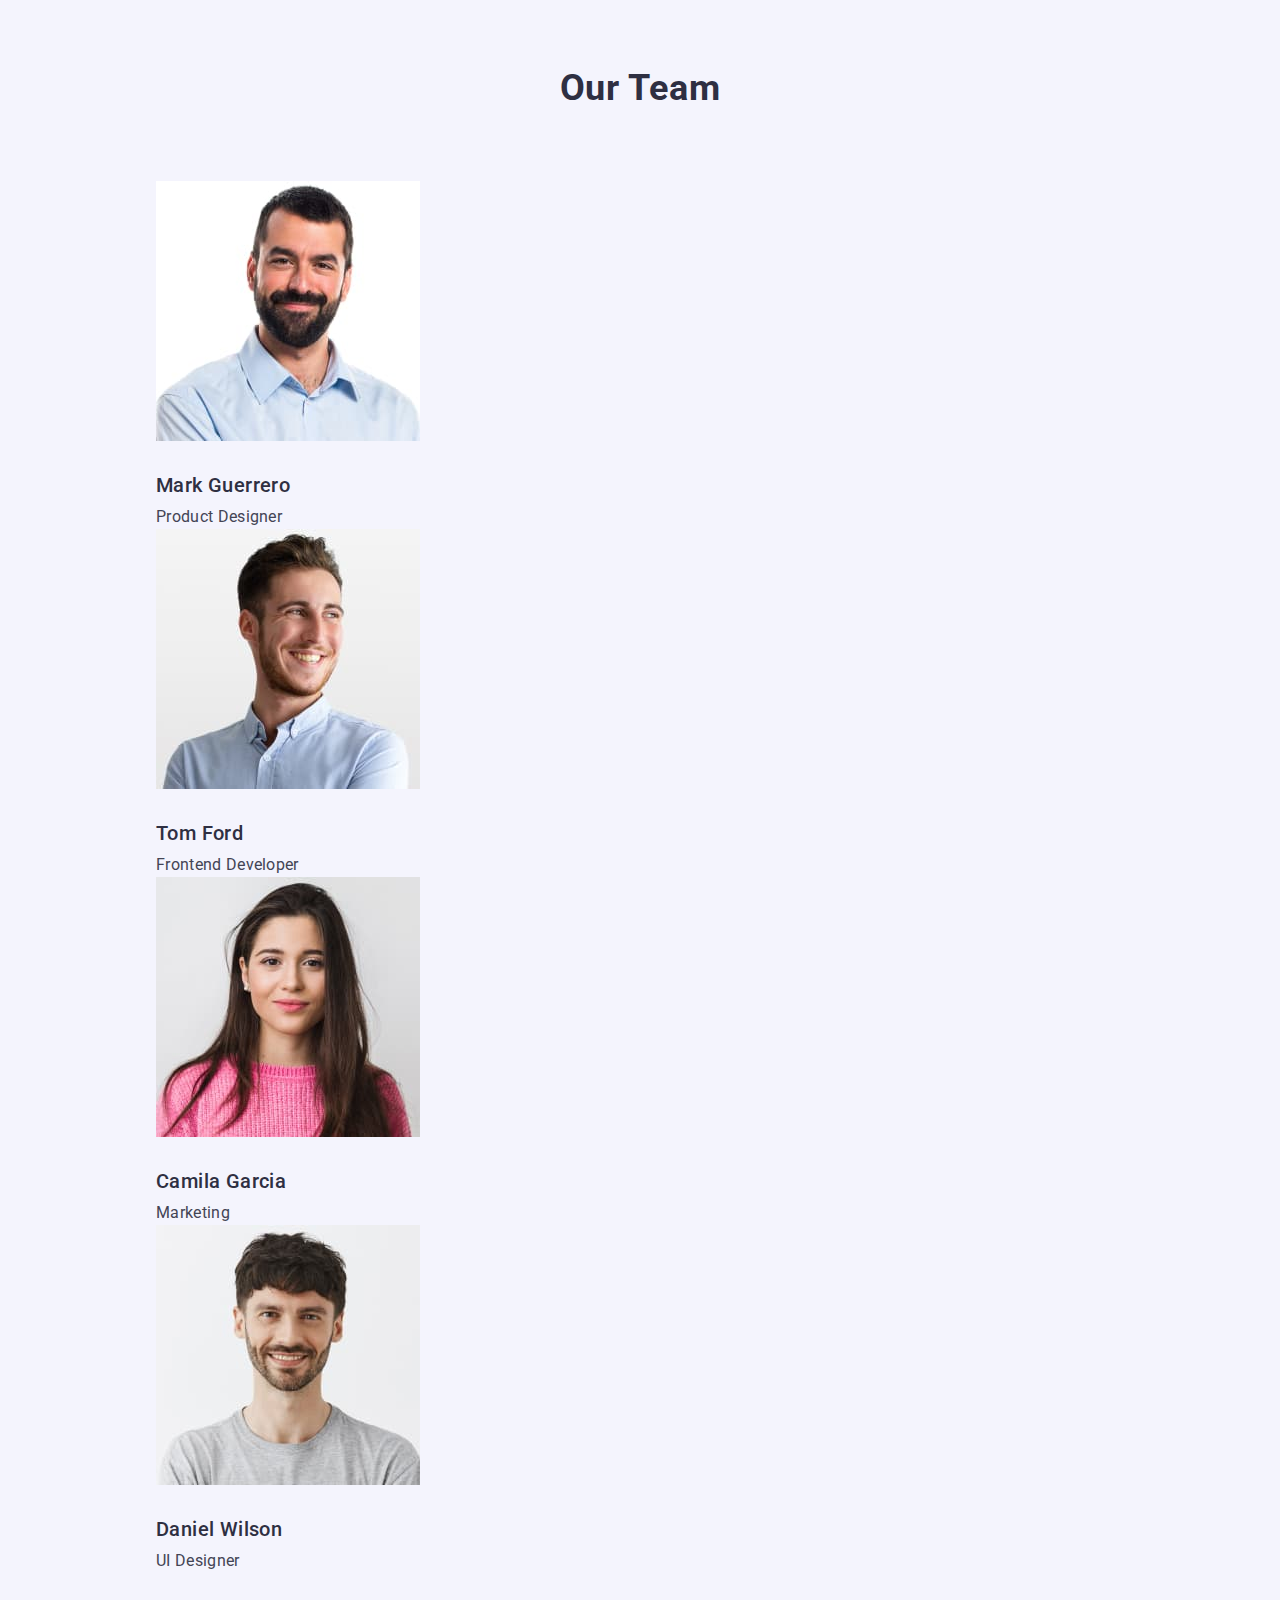
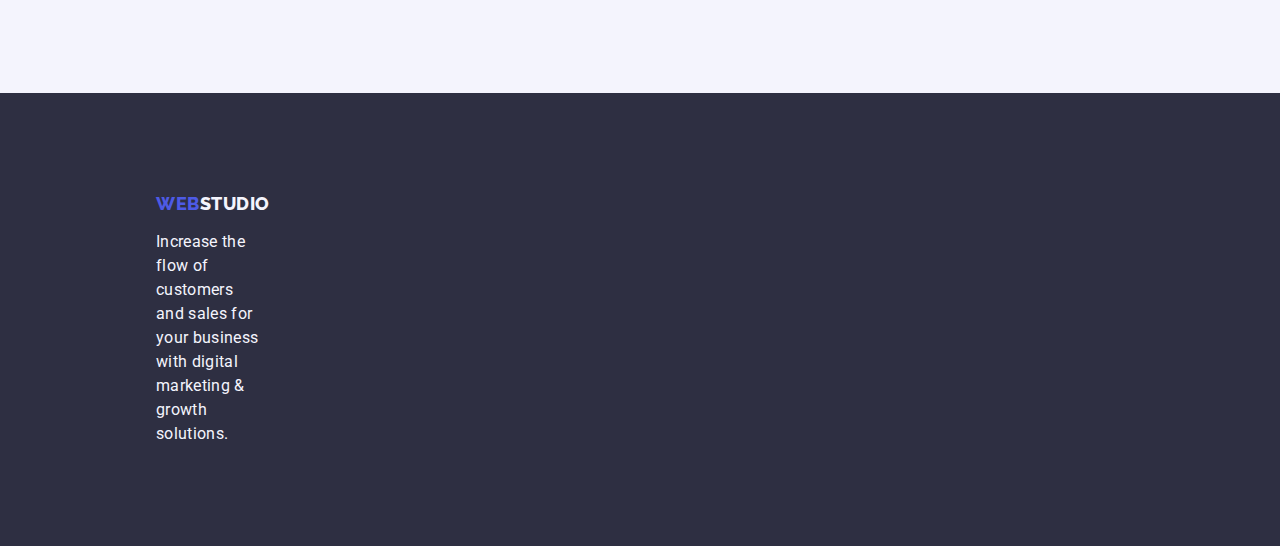
==== commit 26207651: "1st section checked" ====
--- a/index.html
+++ b/index.html
@@ -54,12 +54,12 @@
     <main>
       <!-- Hero -->
 
-      <div class="container">
-        <section class="hero">
+      <section class="hero">
+        <div class="container">
           <h1 class="hero-title">Effective Solutions for Your Business</h1>
           <button type="button" class="hero-button">Order Service</button>
-        </section>
-      </div>
+        </div>
+      </section>
 
       <!-- About-section -->
 
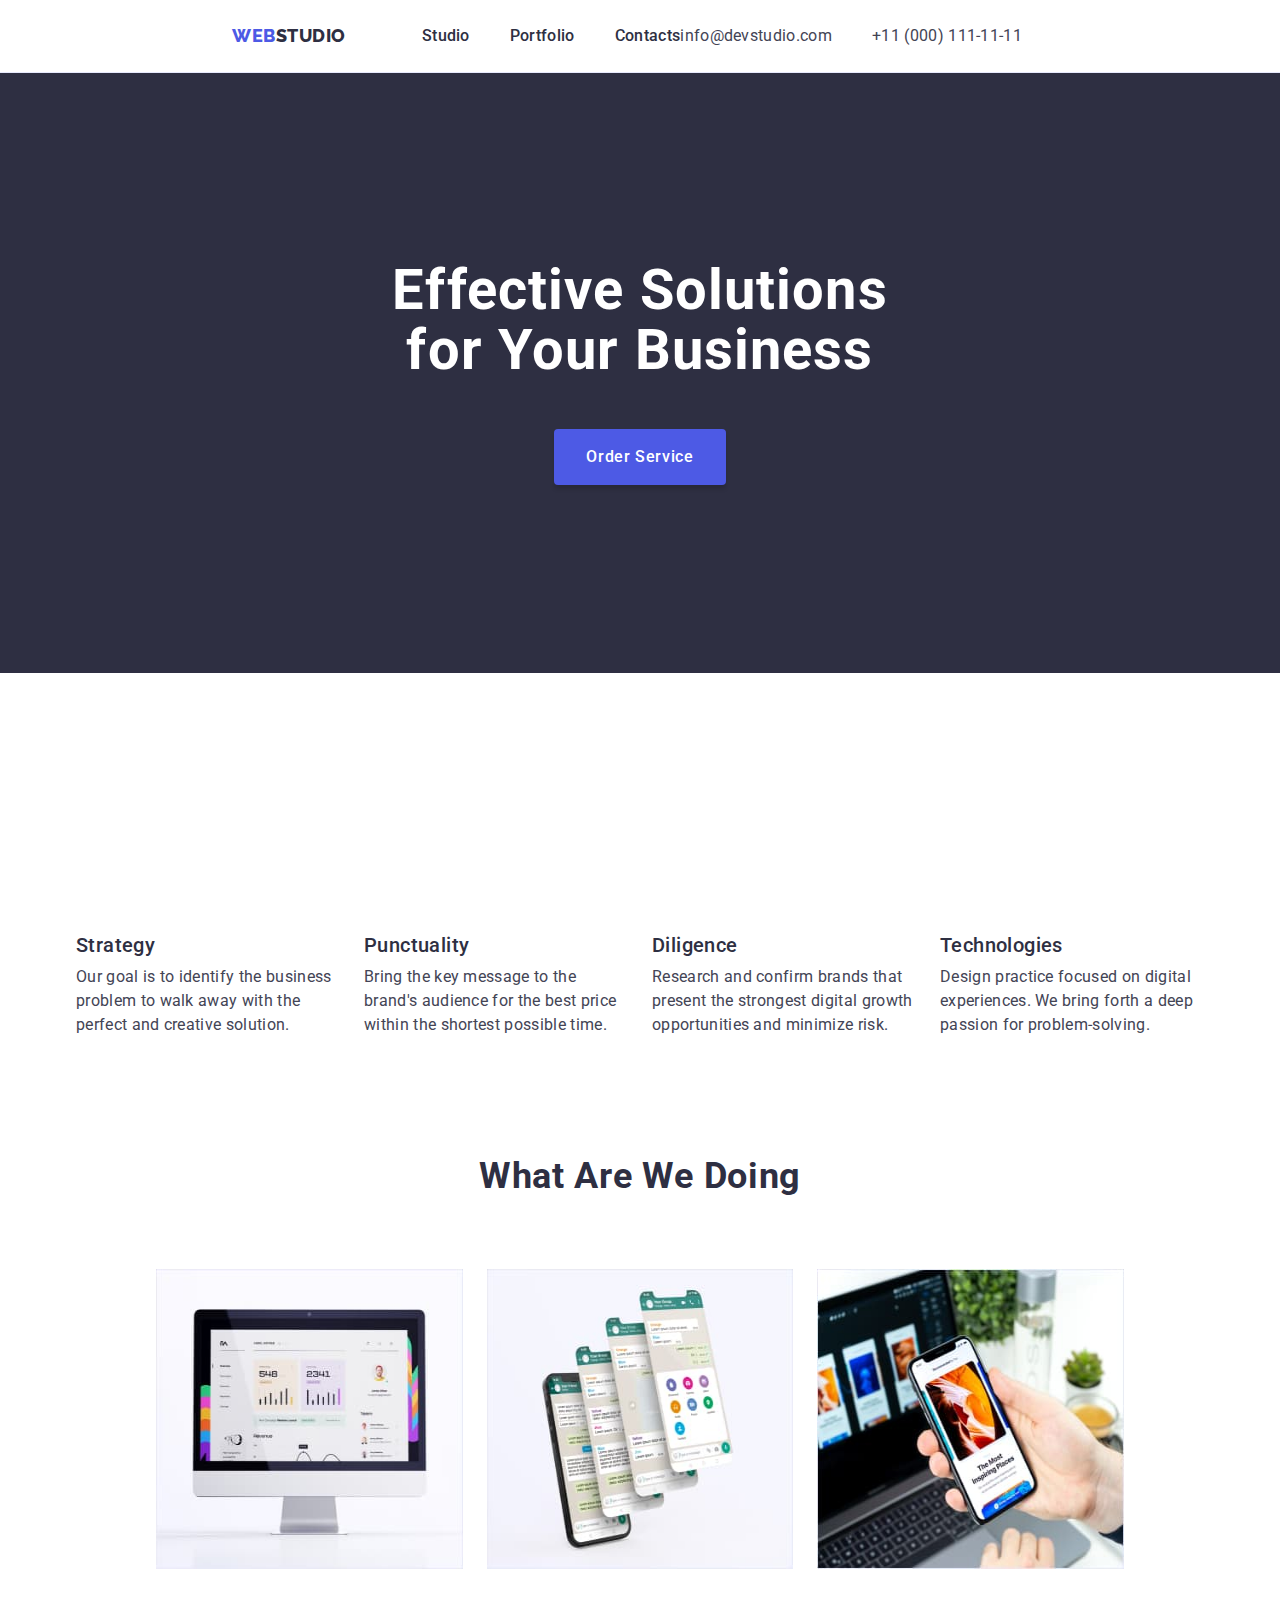
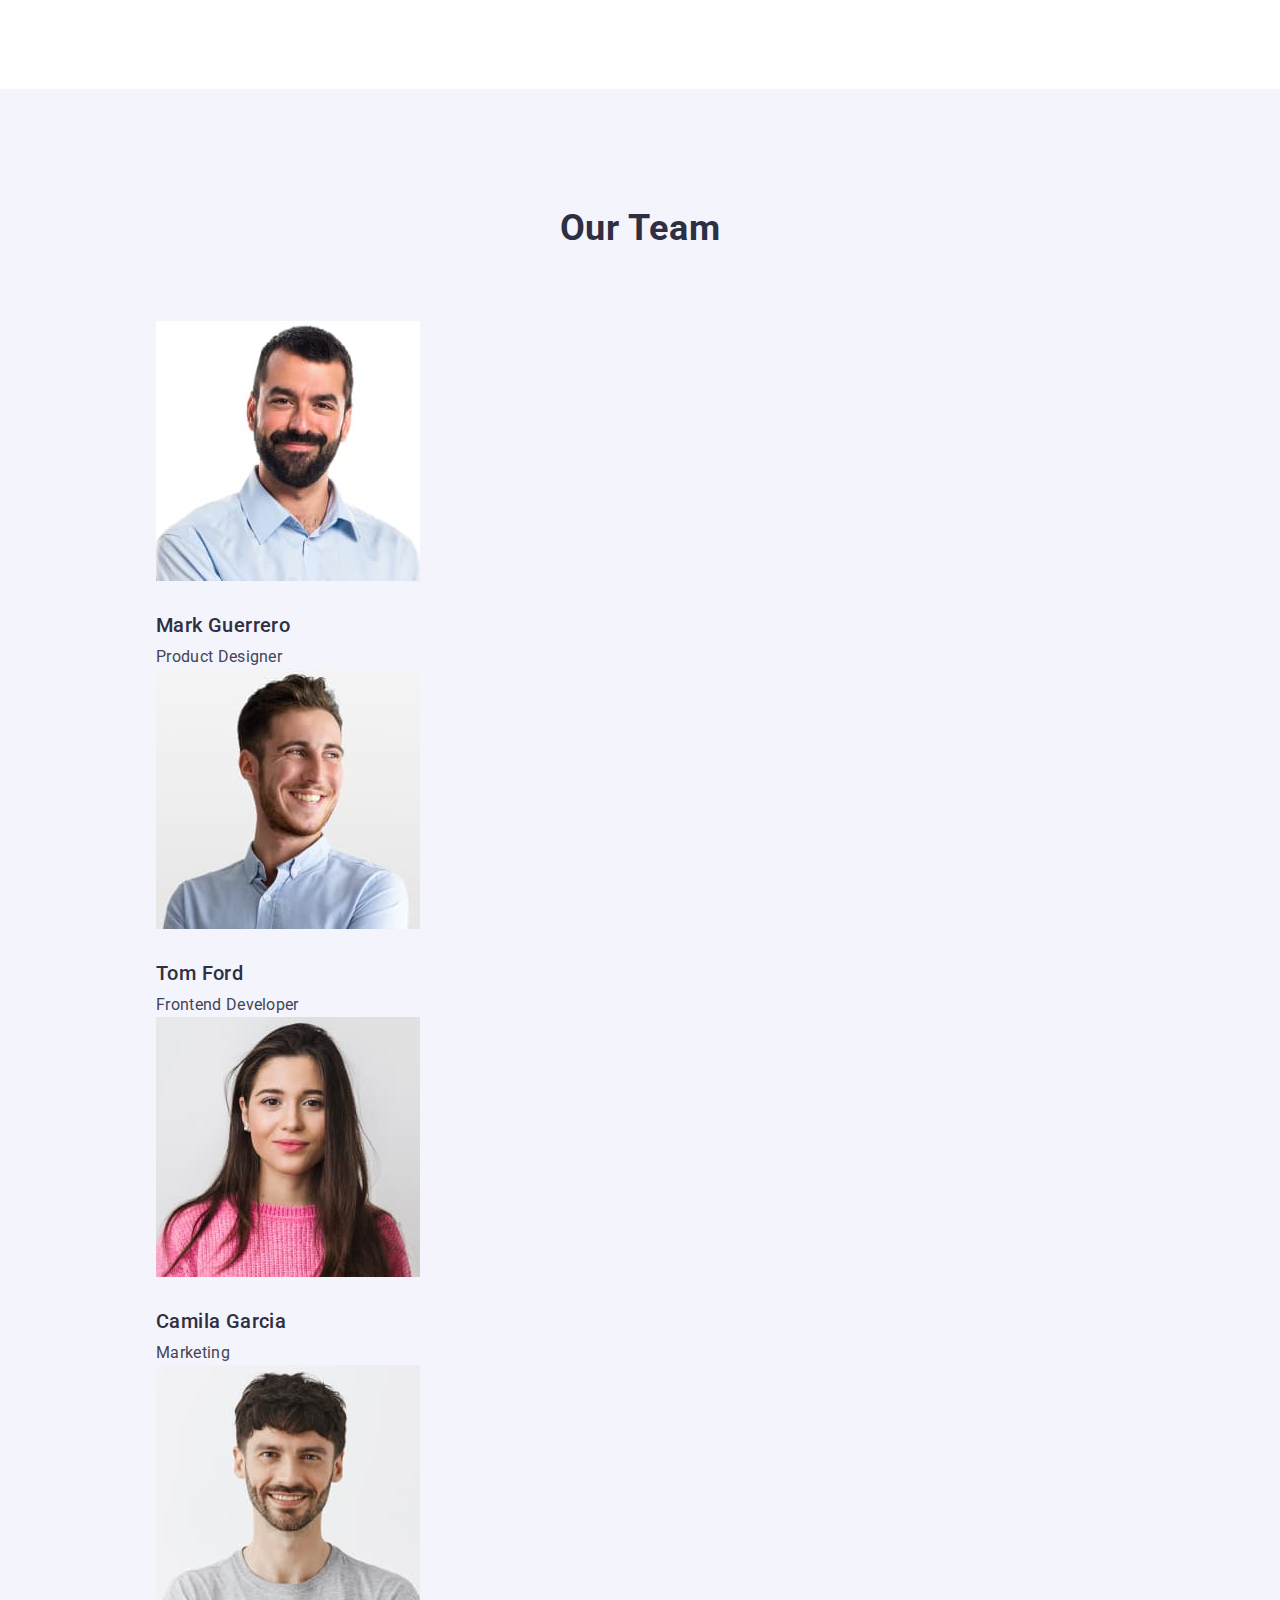
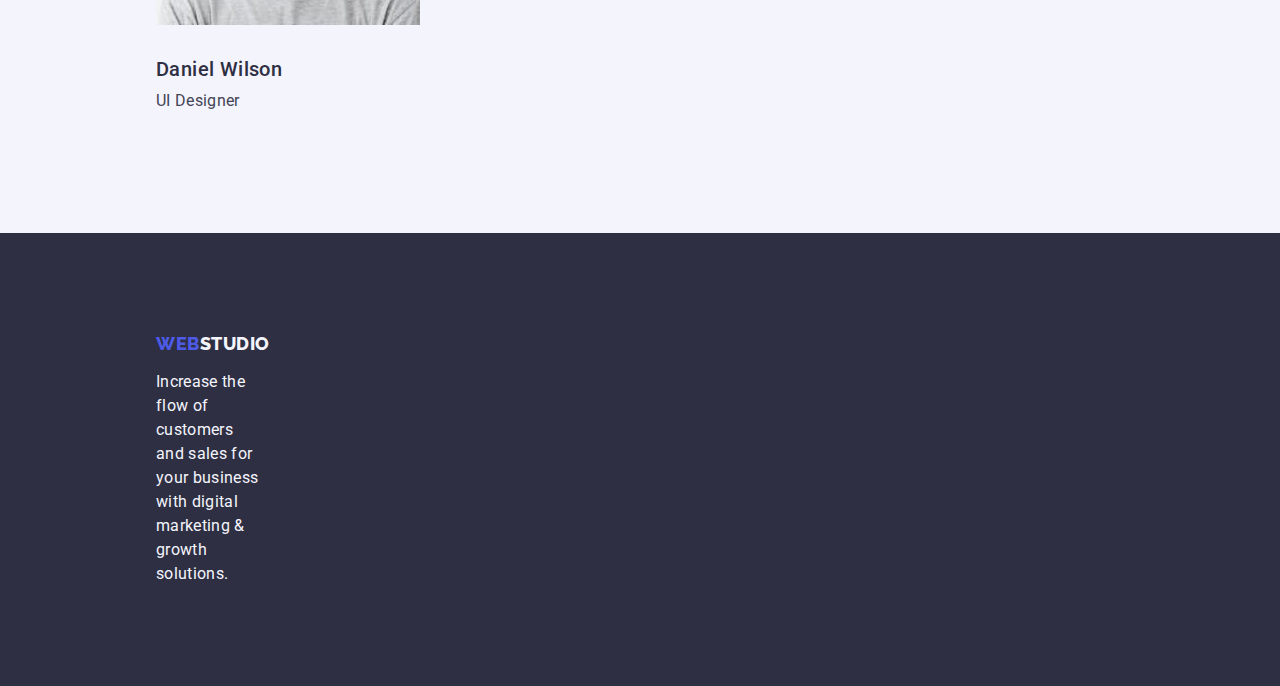
==== commit ec75f9f0: "2nd section" ====
--- a/index.html
+++ b/index.html
@@ -64,37 +64,39 @@
       <!-- About-section -->
 
       <section class="about-section">
-        <h2 class="visualy-hidden" hidden>About us</h2>
-        <ul class="list about-section-list">
-          <li>
-            <h3 class="about-item-title">Strategy</h3>
-            <p class="text">
-              Our goal is to identify the business problem to walk away with the
-              perfect and creative solution.
-            </p>
-          </li>
-          <li>
-            <h3 class="about-item-title">Punctuality</h3>
-            <p class="text">
-              Bring the key message to the brand's audience for the best price
-              within the shortest possible time.
-            </p>
-          </li>
-          <li>
-            <h3 class="about-item-title">Diligence</h3>
-            <p class="text">
-              Research and confirm brands that present the strongest digital
-              growth opportunities and minimize risk.
-            </p>
-          </li>
-          <li>
-            <h3 class="about-item-title">Technologies</h3>
-            <p class="text">
-              Design practice focused on digital experiences. We bring forth a
-              deep passion for problem-solving.
-            </p>
-          </li>
-        </ul>
+        <div class="container">
+          <h2 class="visualy-hidden" hidden>About us</h2>
+          <ul class="list about-section-list">
+            <li class="about-section-paragraph">
+              <h3 class="about-item-title">Strategy</h3>
+              <p class="text">
+                Our goal is to identify the business problem to walk away with
+                the perfect and creative solution.
+              </p>
+            </li>
+            <li class="about-section-paragraph">
+              <h3 class="about-item-title">Punctuality</h3>
+              <p class="text">
+                Bring the key message to the brand's audience for the best price
+                within the shortest possible time.
+              </p>
+            </li>
+            <li class="about-section-paragraph">
+              <h3 class="about-item-title">Diligence</h3>
+              <p class="text">
+                Research and confirm brands that present the strongest digital
+                growth opportunities and minimize risk.
+              </p>
+            </li>
+            <li class="about-section-paragraph">
+              <h3 class="about-item-title">Technologies</h3>
+              <p class="text">
+                Design practice focused on digital experiences. We bring forth a
+                deep passion for problem-solving.
+              </p>
+            </li>
+          </ul>
+        </div>
       </section>
 
       <!-- Portfolio -->
--- a/css/styles.css
+++ b/css/styles.css
@@ -179,9 +179,8 @@
 /* ABOUT SECTION */
 
 .about-section {
-  padding: 0;
-  margin: 0 156px 120px;
   min-width: 1128px;
+  padding: 120px 0;
 }
 
 .about-section-list {
@@ -189,15 +188,17 @@
   gap: 24px;
 }
 
+.about-section-paragraph {
+  flex-basis: calc((100% - 72px) / 4);
+}
+
 .about-item-title {
-  display: block;
   font-weight: 500;
   font-size: 20px;
   line-height: 1.2;
-  width: 264px;
-  letter-spacing: 0.02em;
-  color: var(--dark-color);
-  margin: 0 0 8px 0;
+  letter-spacing: 0.02em;
+  color: var(--dark-color);
+  margin-bottom: 8px;
 }
 
 /* PORTFOLIO SECTION */
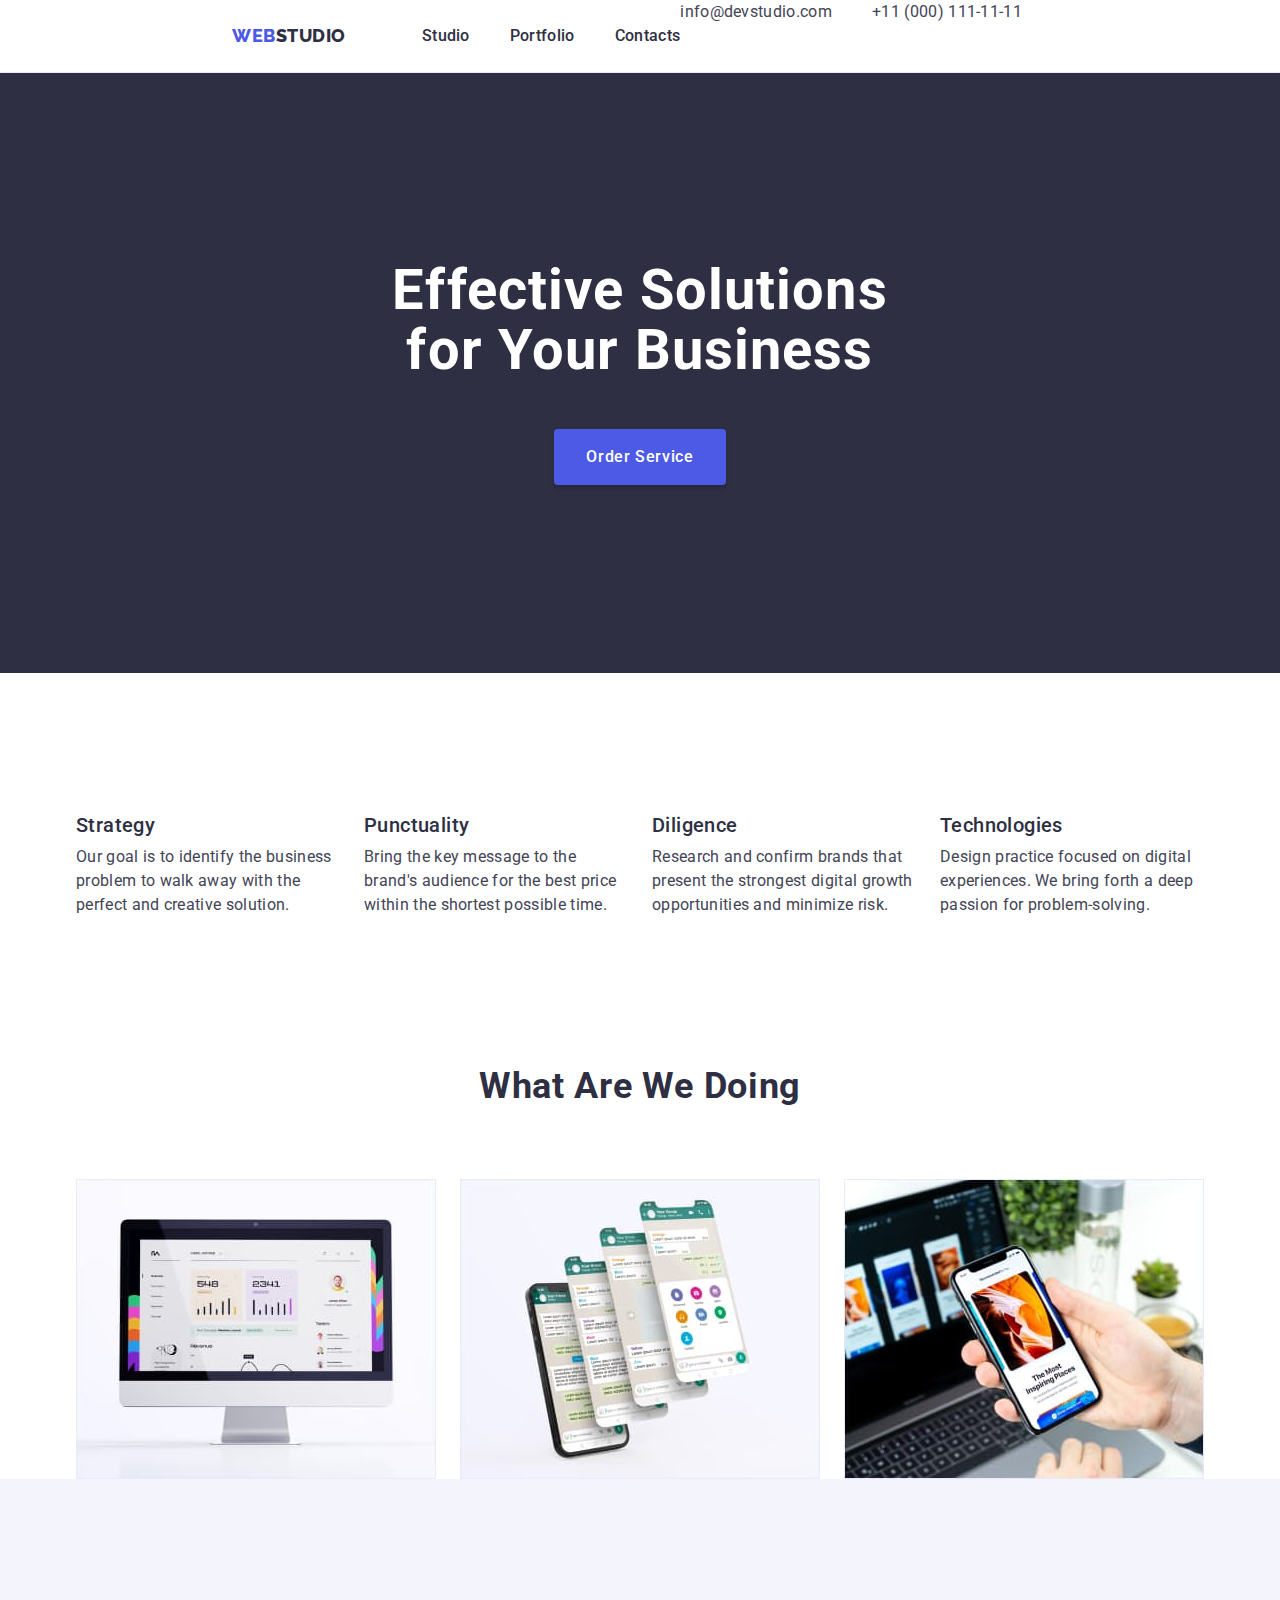
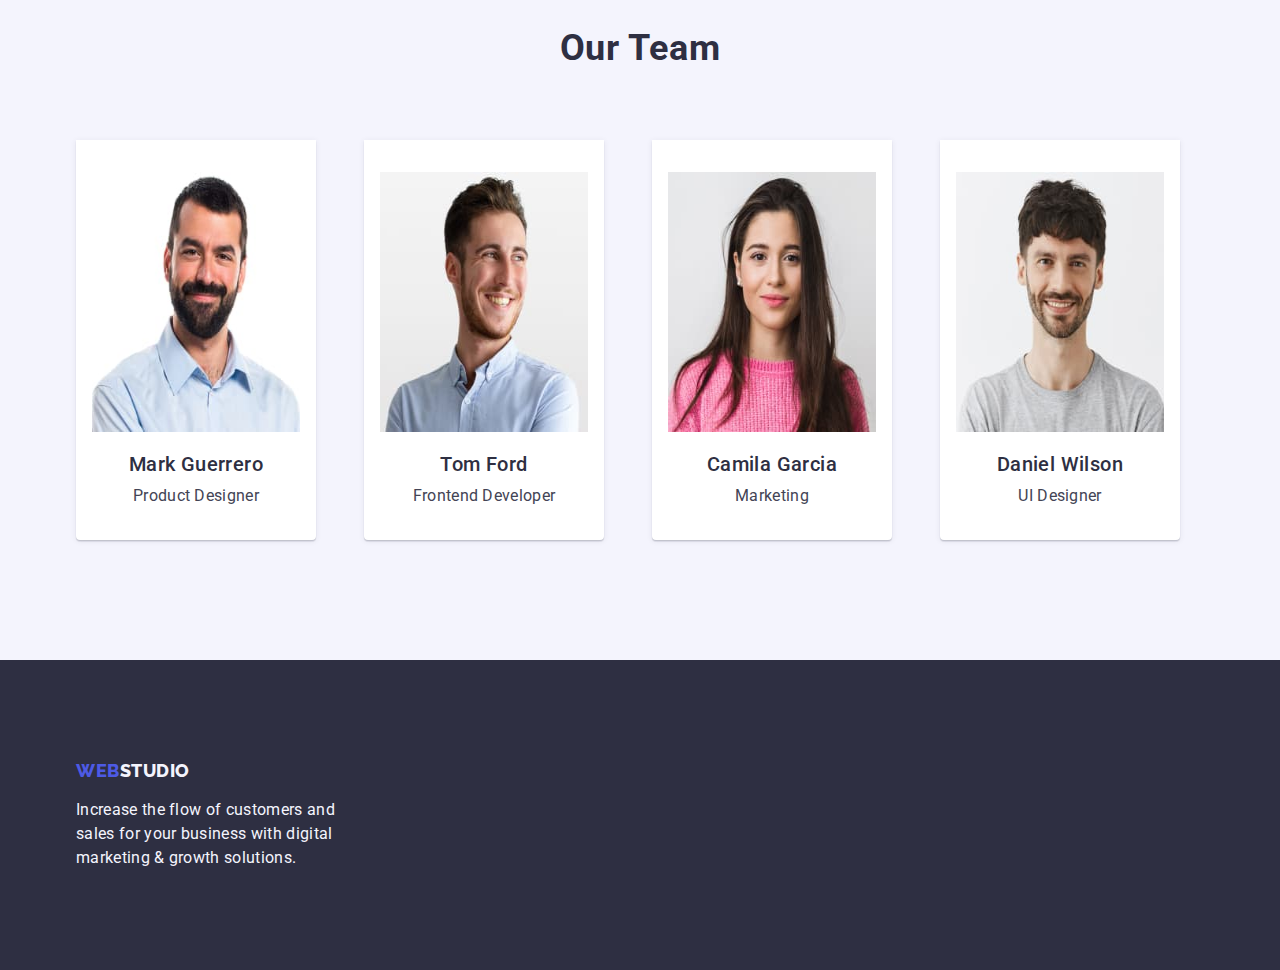
==== commit f3d39875: "HW3 full main page after checking" ====
--- a/index.html
+++ b/index.html
@@ -34,21 +34,21 @@
             </li>
             <li><a href="" class="link nav-link">Contacts</a></li>
           </ul>
-          <address class="header-address">
-            <ul class="address-list list">
-              <li>
-                <a href="mailto:info@devstudio.com" class="link address-link"
-                  >info@devstudio.com</a
-                >
-              </li>
-              <li>
-                <a href="tel:+110001111111" class="link address-link"
-                  >+11 (000) 111-11-11</a
-                >
-              </li>
-            </ul>
-          </address>
         </nav>
+        <address class="header-address">
+          <ul class="address-list list">
+            <li>
+              <a href="mailto:info@devstudio.com" class="link address-link"
+                >info@devstudio.com</a
+              >
+            </li>
+            <li>
+              <a href="tel:+110001111111" class="link address-link"
+                >+11 (000) 111-11-11</a
+              >
+            </li>
+          </ul>
+        </address>
       </div>
     </header>
     <main>
@@ -102,80 +102,90 @@
       <!-- Portfolio -->
 
       <section class="portfolio-section">
-        <h2 class="section-title">What are we doing</h2>
-        <ul class="list portfolio-section-list">
-          <li>
-            <img
-              src="./images/what-are-we-doing/img-1.jpg"
-              alt="desktop"
-              width="360"
-              height="300"
-            />
-          </li>
-          <li>
-            <img
-              src="./images/what-are-we-doing/img-2.jpg"
-              alt="app-functions"
-              width="360"
-              height="300"
-            />
-          </li>
-          <li>
-            <img
-              src="./images/what-are-we-doing/img-3.jpg"
-              alt="optimization-of-the-web-version-for-the-phone-browser"
-              width="360"
-              height="300"
-            />
-          </li>
-        </ul>
+        <div class="container">
+          <h2 class="section-title">What are we doing</h2>
+          <ul class="list portfolio-section-list">
+            <li class="portfolio-section-card">
+              <img
+                src="./images/what-are-we-doing/img-1.jpg"
+                alt="desktop"
+                width="360"
+                height="300"
+              />
+            </li>
+            <li class="portfolio-section-card">
+              <img
+                src="./images/what-are-we-doing/img-2.jpg"
+                alt="app-functions"
+                width="360"
+                height="300"
+              />
+            </li>
+            <li class="portfolio-section-card">
+              <img
+                src="./images/what-are-we-doing/img-3.jpg"
+                alt="optimization-of-the-web-version-for-the-phone-browser"
+                width="360"
+                height="300"
+              />
+            </li>
+          </ul>
+        </div>
       </section>
 
       <!-- Team-section -->
 
       <section class="team-section">
-        <h2 class="section-title">Our Team</h2>
-        <div class="team-section-container">
-          <ul class="list">
-            <li class="team-item">
-              <img
-                src="./images/our-team/img-4.jpg"
-                alt="product-designer"
-                width="264"
-                height="260"
-              />
-              <h3 class="team-card-title">Mark Guerrero</h3>
-              <p class="text">Product Designer</p>
-            </li>
-            <li class="team-item">
-              <img
-                src="./images/our-team/img-5.jpg"
-                alt="tom-ford"
-                width="264"
-                height="260"
-              />
-              <h3 class="team-card-title">Tom Ford</h3>
-              <p class="text">Frontend Developer</p>
-            </li>
-            <li class="team-item">
-              <img
-                src="./images/our-team/img-6.jpg"
-                alt="camila-garcia"
-                width="264"
-                height="260"
-              />
-              <h3 class="team-card-title">Camila Garcia</h3>
-              <p class="text">Marketing</p>
-            </li>
-            <li class="team-item">
-              <img
-                src="./images/our-team/img-7.jpg"
-                alt="daniel-wilson"
-                width="264"
-                height="260"
-              />
-              <h3 class="team-card-title">Daniel Wilson</h3>
-              <p class="text">UI Designer</p>
+        <div class="container">
+          <h2 class="section-title">Our Team</h2>
+          <ul class="list team-section-list">
+            <li class="team-item">
+              <div class="team-member">
+                <img
+                  src="./images/our-team/img-4.jpg"
+                  alt="product-designer"
+                  width="264"
+                  height="260"
+                />
+                <h3 class="team-card-title">Mark Guerrero</h3>
+                <p class="text team-member-position">Product Designer</p>
+              </div>
+            </li>
+            <li class="team-item">
+              <div class="team-member">
+                <img
+                  src="./images/our-team/img-5.jpg"
+                  alt="tom-ford"
+                  width="264"
+                  height="260"
+                />
+                <h3 class="team-card-title">Tom Ford</h3>
+                <p class="text team-member-position">Frontend Developer</p>
+              </div>
+            </li>
+            <li class="team-item">
+              <div class="team-member">
+                <img
+                  src="./images/our-team/img-6.jpg"
+                  alt="camila-garcia"
+                  width="264"
+                  height="260"
+                />
+                <h3 class="team-card-title">Camila Garcia</h3>
+                <p class="text team-member-position">Marketing</p>
+              </div>
+            </li>
+            <li class="team-item">
+              <div class="team-member">
+                <img
+                  src="./images/our-team/img-7.jpg"
+                  alt="daniel-wilson"
+                  width="264"
+                  height="260"
+                />
+                <h3 class="team-card-title">Daniel Wilson</h3>
+                <p class="text team-member-position">UI Designer</p>
+              </div>
             </li>
           </ul>
         </div>
@@ -185,11 +195,11 @@
     <!-- Footer -->
 
     <footer class="footer">
-      <div class="footer-text">
+      <div class="container">
         <a href="./index.html" class="footer-logo link"
           >Web<span class="footer-logo-studio">Studio</span></a
         >
-        <p class="text">
+        <p class="text footer-text">
           Increase the flow of customers and sales for your business with
           digital marketing & growth solutions.
         </p>
--- a/css/styles.css
+++ b/css/styles.css
@@ -46,7 +46,7 @@
   letter-spacing: 0.02em;
   text-transform: capitalize;
   color: var(--dark-color);
-  margin: 0;
+  margin-bottom: 72px;
 }
 
 img {
@@ -138,7 +138,6 @@
 .hero {
   background-color: var(--dark-color);
   padding: 188px 0;
-  margin-bottom: 120px;
 }
 
 .hero-title {
@@ -206,7 +205,10 @@
 .portfolio-section-list {
   display: flex;
   gap: 24px;
-  padding: 72px 156px 120px;
+}
+
+.portfolio-section-card {
+  flex-basis: calc((100% - 48px) / 3);
 }
 
 /* TEAM SECTION */
@@ -217,25 +219,23 @@
   padding-bottom: 120px;
 }
 
-.team-section-container {
-  margin-left: auto;
-  margin-right: auto;
-  display: flex;
-  padding: 72px 156px 0;
-}
-
-.team-section-container > .team-item {
+.team-section-list {
+  display: flex;
+  gap: 24px;
+}
+
+.team-item {
+  flex-basis: calc((100% - 3 * 24px) / 4);
   text-align: center;
   margin-right: 24px;
   background-color: var(--white-color);
   box-shadow: 0px 1px 6px rgba(46, 47, 66, 0.08),
     0px 1px 1px rgba(46, 47, 66, 0.16), 0px 2px 1px rgba(46, 47, 66, 0.08);
   border-radius: 0px 0px 4px 4px;
-  padding-bottom: 32px;
-}
-
-li.team-item:nth-child(4) {
-  margin-right: 0;
+}
+
+.team-member {
+  padding: 32px 16px;
 }
 
 .team-card-title {
@@ -244,9 +244,12 @@
   line-height: 1.2;
   letter-spacing: 0.02em;
   color: var(--dark-color);
-  margin: 0;
-  padding-top: 32px;
-  padding-bottom: 8px;
+  text-align: center;
+  margin-bottom: 8px;
+}
+
+.team-member-position {
+  text-align: center;
 }
 
 /* FOOTER */
@@ -257,13 +260,8 @@
   padding-bottom: 100px;
 }
 
-.footer-text {
-  padding-left: 156px;
-  padding-right: 1020px;
-}
-
 .footer-logo {
-  display: flex;
+  display: inline-block;
   font-family: "Raleway", sans-serif;
   font-weight: 800;
   font-size: 18px;
@@ -271,7 +269,6 @@
   letter-spacing: 0.03em;
   text-transform: uppercase;
   color: var(--button-bgc);
-  align-items: center;
   margin-bottom: 16px;
 }
 
@@ -281,6 +278,10 @@
 
 .footer .text {
   color: var(--light-bgc);
+}
+
+.footer-text {
+  max-width: 264px;
 }
 
 /* PORTFOLIO PAGE */
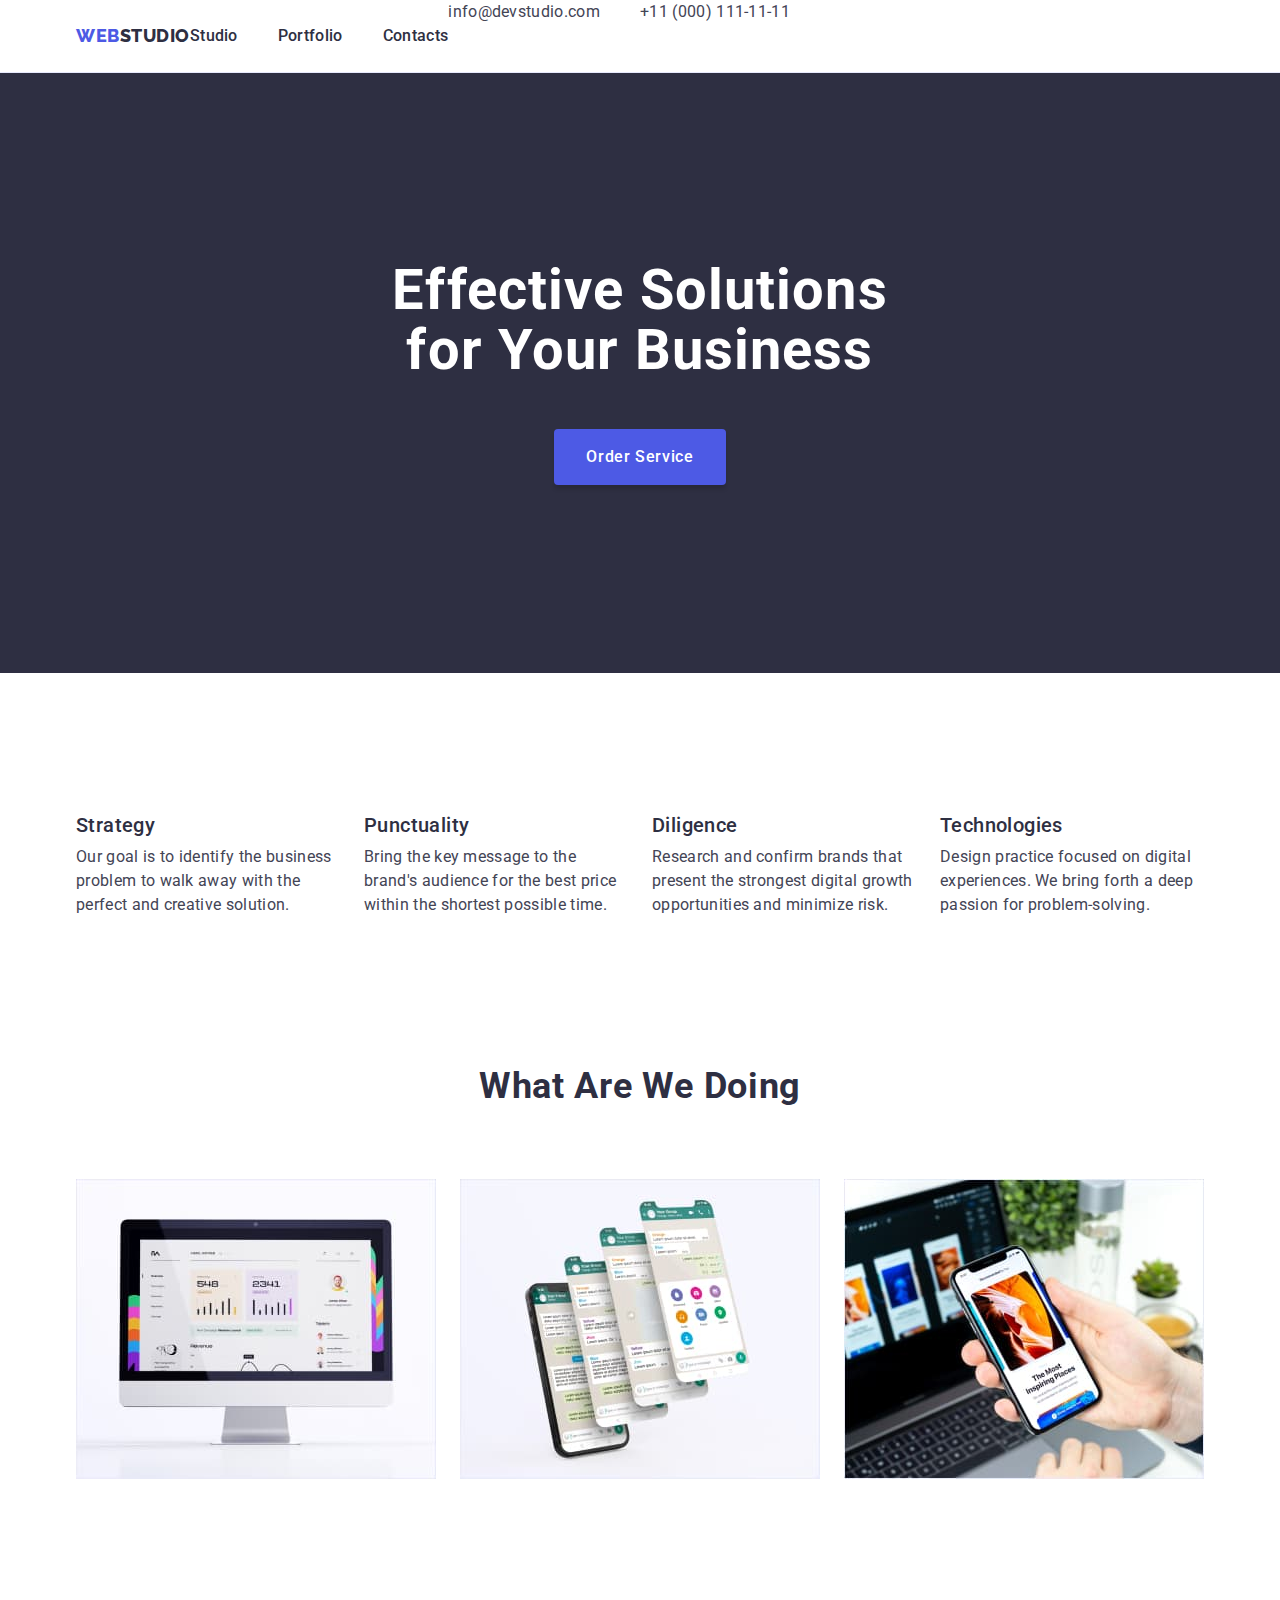
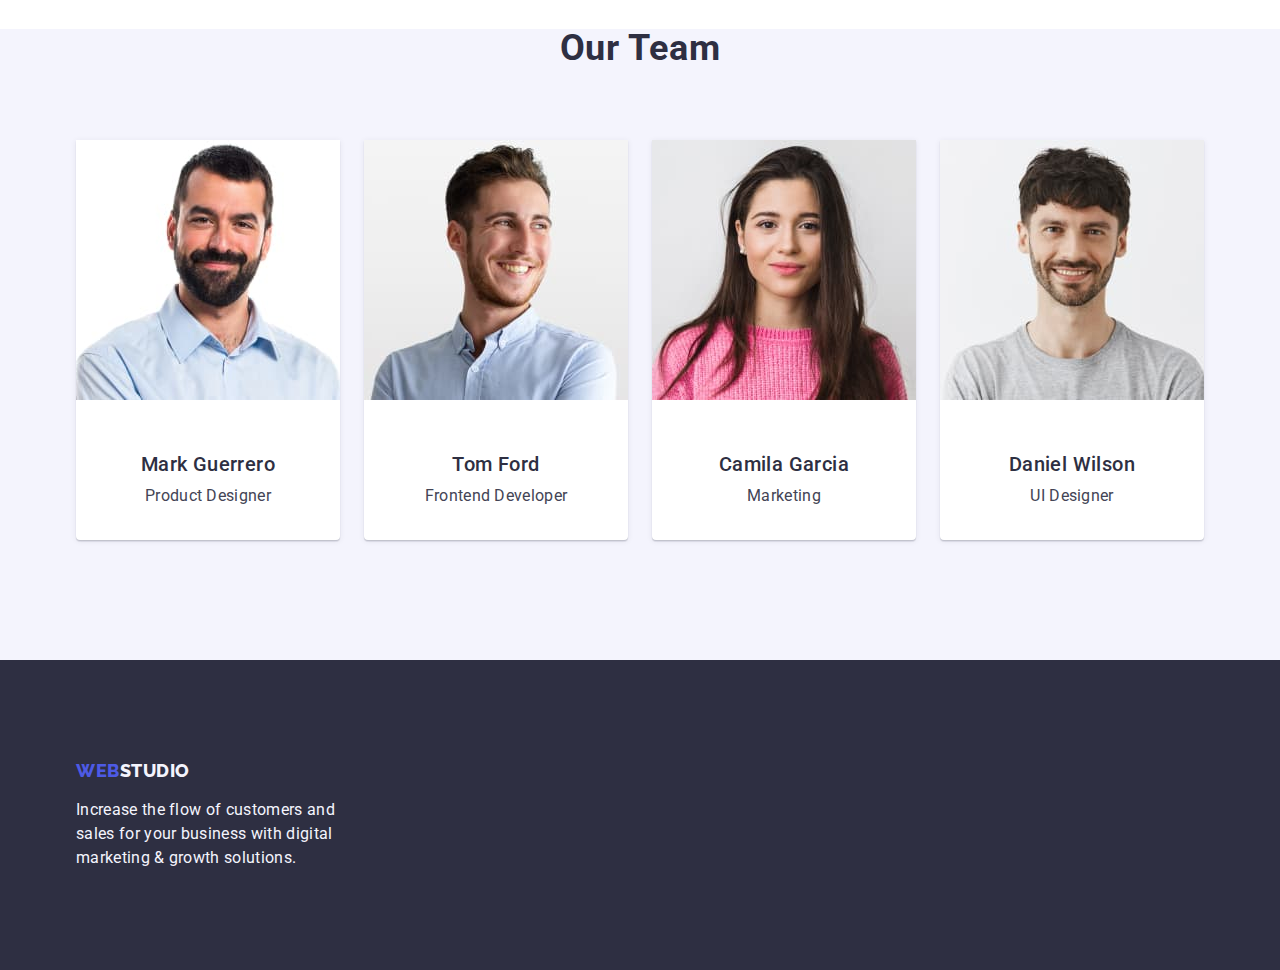
==== commit 4d01544e: "hw3 after checking 2" ====
--- a/index.html
+++ b/index.html
@@ -140,49 +140,49 @@
           <h2 class="section-title">Our Team</h2>
           <ul class="list team-section-list">
             <li class="team-item">
-              <div class="team-member">
-                <img
-                  src="./images/our-team/img-4.jpg"
-                  alt="product-designer"
-                  width="264"
-                  height="260"
-                />
+              <img
+                src="./images/our-team/img-4.jpg"
+                alt="product-designer"
+                width="264"
+                height="260"
+              />
+              <div class="team-member">
                 <h3 class="team-card-title">Mark Guerrero</h3>
                 <p class="text team-member-position">Product Designer</p>
               </div>
             </li>
             <li class="team-item">
-              <div class="team-member">
-                <img
-                  src="./images/our-team/img-5.jpg"
-                  alt="tom-ford"
-                  width="264"
-                  height="260"
-                />
+              <img
+                src="./images/our-team/img-5.jpg"
+                alt="tom-ford"
+                width="264"
+                height="260"
+              />
+              <div class="team-member">
                 <h3 class="team-card-title">Tom Ford</h3>
                 <p class="text team-member-position">Frontend Developer</p>
               </div>
             </li>
             <li class="team-item">
-              <div class="team-member">
-                <img
-                  src="./images/our-team/img-6.jpg"
-                  alt="camila-garcia"
-                  width="264"
-                  height="260"
-                />
+              <img
+                src="./images/our-team/img-6.jpg"
+                alt="camila-garcia"
+                width="264"
+                height="260"
+              />
+              <div class="team-member">
                 <h3 class="team-card-title">Camila Garcia</h3>
                 <p class="text team-member-position">Marketing</p>
               </div>
             </li>
             <li class="team-item">
-              <div class="team-member">
-                <img
-                  src="./images/our-team/img-7.jpg"
-                  alt="daniel-wilson"
-                  width="264"
-                  height="260"
-                />
+              <img
+                src="./images/our-team/img-7.jpg"
+                alt="daniel-wilson"
+                width="264"
+                height="260"
+              />
+              <div class="team-member">
                 <h3 class="team-card-title">Daniel Wilson</h3>
                 <p class="text team-member-position">UI Designer</p>
               </div>
--- a/css/styles.css
+++ b/css/styles.css
@@ -86,7 +86,7 @@
   text-transform: uppercase;
   color: var(--button-bgc);
   align-items: center;
-  margin: 25px 76px 25px 156px;
+  /* margin: 25px 76px 25px 156px; */
 }
 
 .logo-studio {
@@ -202,6 +202,10 @@
 
 /* PORTFOLIO SECTION */
 
+.portfolio-section {
+  padding-bottom: 120px;
+}
+
 .portfolio-section-list {
   display: flex;
   gap: 24px;
@@ -215,7 +219,6 @@
 
 .team-section {
   background-color: var(--light-bgc);
-  padding-top: 120px;
   padding-bottom: 120px;
 }
 
@@ -227,7 +230,6 @@
 .team-item {
   flex-basis: calc((100% - 3 * 24px) / 4);
   text-align: center;
-  margin-right: 24px;
   background-color: var(--white-color);
   box-shadow: 0px 1px 6px rgba(46, 47, 66, 0.08),
     0px 1px 1px rgba(46, 47, 66, 0.16), 0px 2px 1px rgba(46, 47, 66, 0.08);
